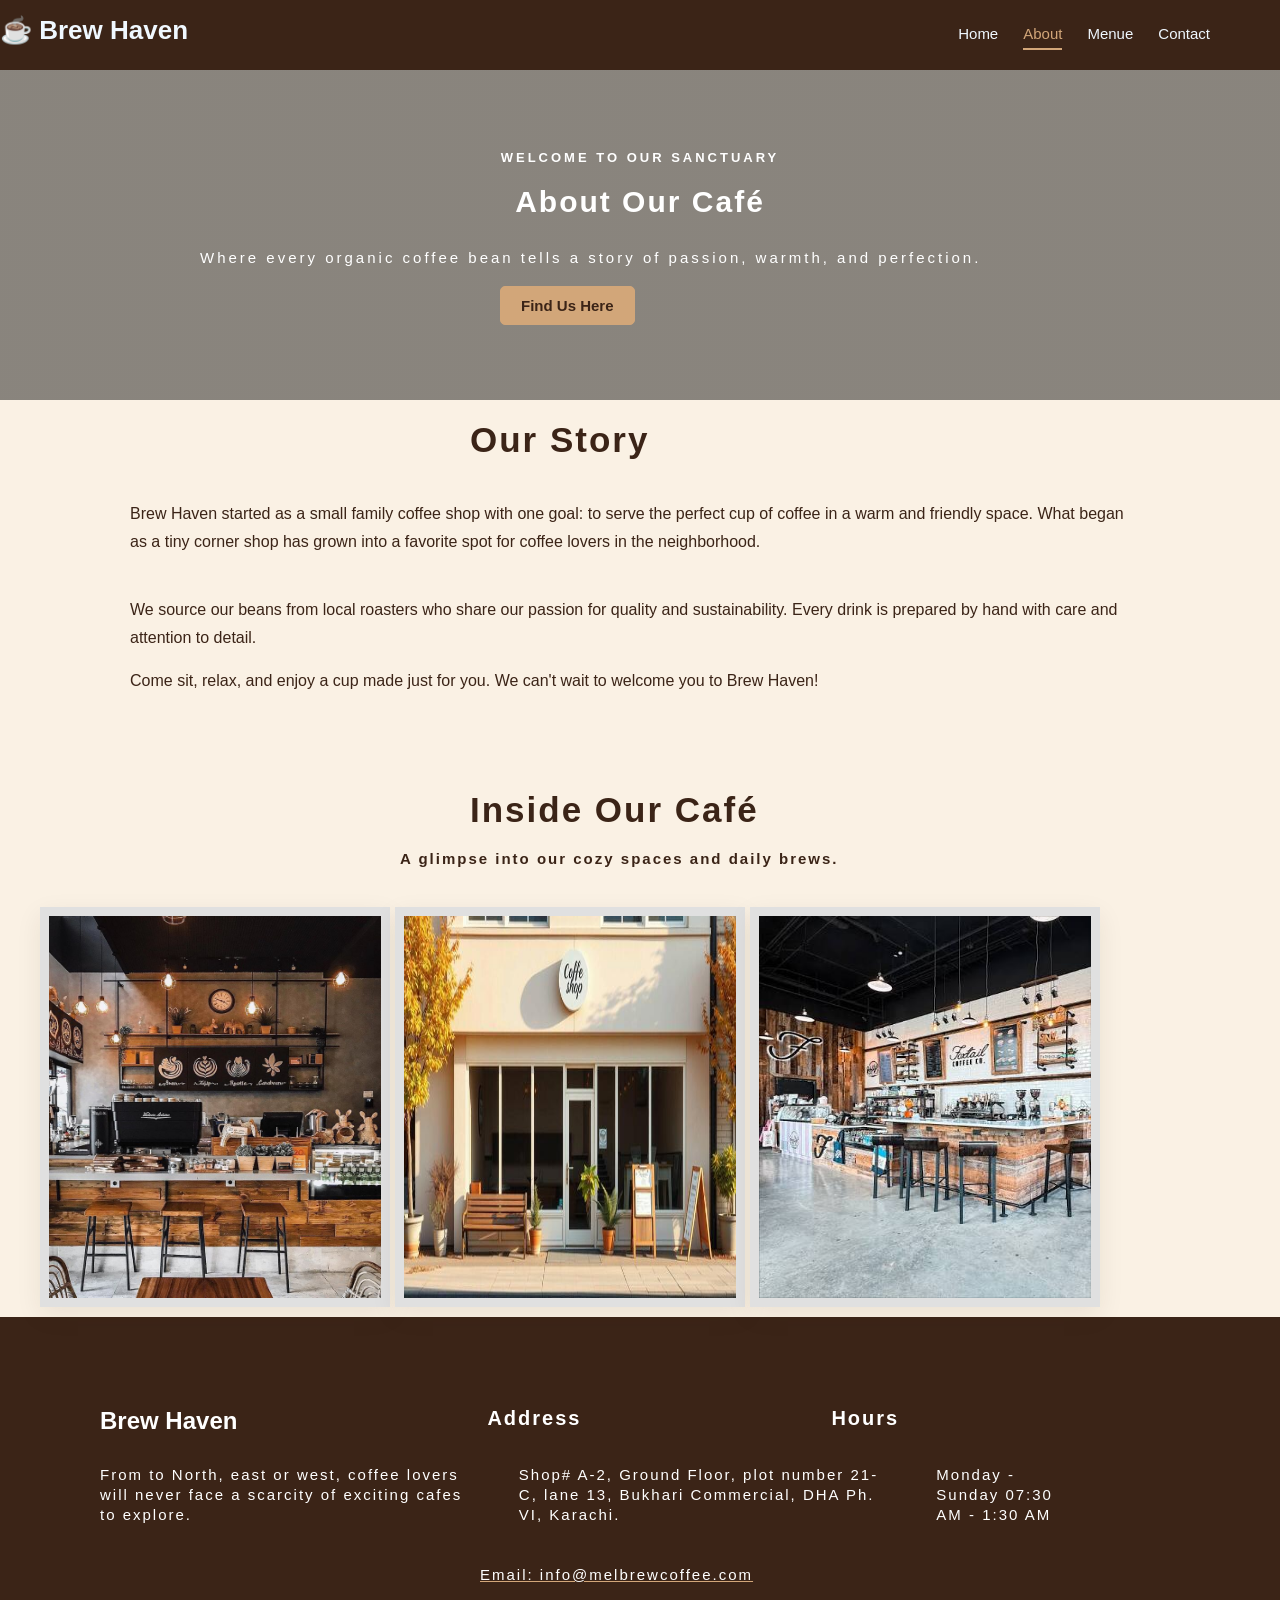
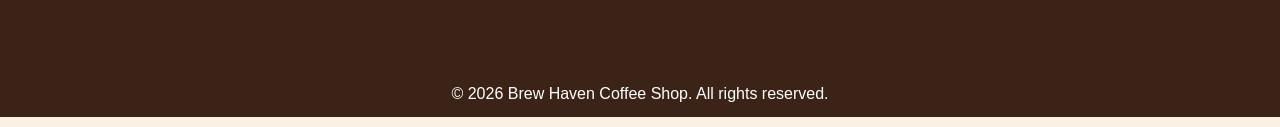
==== about.html @ bd95ed0f "upadte" ====
<!DOCTYPE html>
<html lang="en">
<head>
    <meta charset="UTF-8">
    <meta name="viewport" content="width=device-width, initial-scale=1.0">
    <title>Brew Haven - Home</title>
      <link rel="stylesheet" href="style.css">
</head>
<body>
    <div class="div1">
     <header class="header">
    <h1>☕ Brew Haven</h1>
    <nav class="navbar">
   <a href="index.html">Home</a> 
  <a href="about.html" class="active">About</a> 
  <a href="menue.html">Menue</a> 
  <a href="contact.html">Contact</a>
    </nav>
    </header>
    </div>
         <!-- section 8 start  -->

     <div class="div8">
        <h3 id="h2">WELCOME TO OUR SANCTUARY</h3>
      <h2 id="h13">About Our Café</h2>
    <p id="p14">Where every organic coffee bean tells a story of 
      passion, warmth, and perfection.</p>
        <button type="button" id="button">Find Us Here</button>
     </div>
      
          <!-- section 8 end  -->
           <!-- section 9 start  -->
      <section class="section">
       <h1 id="h14"> Our Story</h1>

       <p id="p15">Brew Haven started as a small family coffee shop with one goal:
        to serve the perfect cup of coffee in a warm and friendly space.
         What began as a tiny corner shop has grown into a favorite spot
          for coffee lovers in the neighborhood.</p>

         <p id="p16">We source our beans from local roasters who share our passion
            for quality and sustainability. Every drink is prepared by 
            hand with care and attention to detail.</p>

        <p id="p17">Come sit, relax, and enjoy a cup made just for you. We can't
               wait to welcome you to Brew Haven!</p>

            <h1 class="h15">Inside Our Café</h1>
            <h3 class="h16">A glimpse into our cozy spaces and daily brews.</h3>
           <div class="child8">
               <img src="images/shop img1.jpg" alt="" class="shop1">
               <img src="images/shop img 7.jpg" alt="" class="shop2">
               <img src="images/shop img3.jpg" alt="" class="shop3">
           </div>
      </section>

     <div class="div7">
                <footer class="footer">
                    <div class="child5">
              <h1 class="h10">Brew Haven</h1>
                <h1 class="h11">Address</h1>
                <h1 class="h12">Hours</h1>
                </div>
                <div class="child6">
              <p class="p9">From to North, east or west, coffee lovers 
                will never face a scarcity of exciting 
                cafes to explore.</p>
                   <p class="p10"> Shop# A-2, Ground Floor, plot number 21-C, lane 13, 
                 Bukhari Commercial, DHA Ph. VI, Karachi. </p>
              <p class="p12">Monday - Sunday
                    07:30 AM - 1:30 AM</p>
                    </div>
                      <p class="p11"> Email: info@melbrewcoffee.com </p>
                      <p class="p13">© 2026 Brew Haven Coffee Shop. All rights reserved.</p>
                </footer>
                </div>
</body>
</html>
---- style.css ----
*{
    box-sizing: border-box;
    margin: 0;
    padding: 0;
    font-family: Arial, Helvetica, sans-serif;
 }
 body {
  background-color: #faf1e4;
  color: #3b2417;
}
  /* index page start  */


 /* div 1 start */

.div1{
    background-size: cover;
   display: flex;
   position: fixed;
    height: 70px;
    width: 100%;
    background-color: #3b2417;  
    color: aliceblue;
    font-family: Verdana, Geneva, Tahoma, sans-serif;
    font-weight: lighter;
    font-size: 13px;
    padding-top: 10px;
    z-index: 999;
}
 .h1 {
    margin-left: 20px;
 }
.header{
    display: flex;
    position: fixed;
     top: 15px;
      z-index: 9999;
}
.navbar{
    display: flex;
    position: fixed;
    right: 70px;
    top: 25px;
   gap: 25px;
    z-index: 9999;

   
}
  a{
  color: aliceblue;
 text-decoration: none;
 font-size: 15px;
}
 
  .header .navbar a:hover,
  .header .navbar a.active {
    color: #d2a679;
  }
   header nav a{
  position: relative;
  text-decoration: none;
  }

  header nav a::after{
  content: "";
  position: absolute;
  left: 0;
  bottom: -8px; 
  width: 0;
  height: 2px;
  background-color: #d2a679;
  transition: 0.3s;
}

  header nav a:hover::after,
header nav a.active::after{
  width: 100%;
  }


 /* div 1 end  */
 /* div 2 Start  */
 .div2{
     background-image: linear-gradient(rgba(0,0,0,0.45), rgba(0,0,0,0.45)),
  url('https://images.unsplash.com/photo-1495474472287-4d71bcdd2085?w=1200');
  height: 500px;
  width: 100%;
   background-size: cover;
   padding-top: 250px;
    margin-bottom: 100px;
 }
 .p1{
    text-align: center;
    color: aliceblue;
     font-size: 18px;
    max-width: 500px;
     margin: 0 auto 25px;
    margin-top: 15px;
 }
 .h2{
   font-size: 40px;
   color: aliceblue;
   text-align: center;
  
 }
 .btn{
    margin-left: 500px;
    margin-top: 10px;
    padding-left: 20px;
    padding-right: 20px;
    padding-top: 10px;
    padding-bottom: 10px;
    font-size: 15px;
    border-radius: 5px;
    background-color: #d2a679;
    color: #3b2417;
    font-weight: bold;
    border: 1px solid #d2a679;
 }
 .btn:hover{
    background-color: aliceblue;
    cursor: pointer;
 }
  /* div 2 End  */
  .h3{
    color: #3b2417;
    font-size: 40px;
    margin-bottom: 30px;
    text-align: center;
  }
 .p2{
margin-left: 170px;
 margin-right: 170px;
 margin-bottom: 30px;
 font-size: 15px;
 line-height: 25px;
  }
  .p3{
    margin-left: 170px;
    margin-bottom: 50px;
  }
   /* div 3 start  */
   .div3{
      display: flex;
      height: 300px;
      width: 100%;
      background-size: cover;
      margin-bottom: 50px;
       background-size: cover;
   }
   .h4{
      margin-top: 120px;
      font-size: 35px;
      padding-left: 70px;
      margin-bottom: 13px;
      font-family: system-ui, -apple-system, BlinkMacSystemFont, 'Segoe UI', 
   Roboto, Oxygen, Ubuntu, Cantarell, 'Open Sans', 'Helvetica Neue', 
   sans-serif;
}
   
   .p4{
      padding-right: 100px;
      padding-left: 70px;
      word-spacing: 2px;
      line-height: 1.6;
    }

   #cup{
      height: 500px;
      width:  400px;
      margin-right: 100px;
      margin-bottom: 100px;
       position: relative;
    z-index: 1;
   }
   #cup {
    animation: float 3s ease-in-out infinite;

 }

@keyframes float {
  0% {
        transform: translateY(3px);
  }

  50% {
        transform: translateY(-10px);
  }
  100% {
       transform: translateY(3px);
  }
}
   #cup:hover{
      transform: translateY(10px);
      transition: all 0.4s ease-in-out;
   }
   
    /* div 3 end  */
    /* div 4 start  */
  .div4{
   height: 500px;
   width: 100%;
   margin-top: 100px;
   margin-top: 200px;
   background-color:  #3b2417;
   border-radius: 5px;
   padding-top: 30px;
    background-size: cover;
  }
  #h5{
   margin-left: 400px;
   margin-bottom: 50px;
   font-size: 30px;
   color: #f5d4a6;
   letter-spacing: 3px;
  }
  .h5{
   text-align: center;
   margin-top: 20px;
   margin-bottom: 30px;
   margin-right: 30px;
   font-size: 20px;
  }
  #childidiv {
   display: flex;
  }
  .childidv2{
   height: 350px;
   width: 600px;
   background-color: #edd6b5;
   margin-bottom: 50px;
   border: 10px solid #f6ce93;
   margin-left: 50px;
   box-shadow: 2px 2px 20px #f5d4a6;
  }
  .childidv2:hover{
   transform: scale(1.1);
   transition: 0.3s ease-in-out;
  }
  #sarah{
   height: 70px;
   border-radius: 50%;
   width: 70px;
  margin-left: 100px;
  margin-top: 30px;
  }
  .p5{
   padding-left: 50px;
   padding-right: 40px;
  }
  .childidv3{
     height: 350px;
   width: 600px;
   background-color: #edd6b5;
   margin-bottom: 50px;
   border: 10px solid #f6ce93;
   margin-left: 50px;
   box-shadow: 2px 2px 20px #f5d4a6;
  }
  .childidv3:hover{
    transform: scale(1.1);
   transition: 0.3s ease-in-out;
  }
  .h6{
     text-align: center;
   margin-top: 20px;
   margin-bottom: 30px;
   margin-right: 30px;
   font-size: 20px;
  }
  .p6{
   padding-left: 50px;
   padding-right: 40px;
  }
  #james{
   height: 70px;
   border-radius: 50%;
   width: 70px;
  margin-left: 100px;
  margin-top: 30px;
  }
  .childidv4{
     height: 350px;
   width: 600px;
   background-color: #edd6b5;
   margin-bottom: 50px;
   border: 10px solid #f6ce93;
   margin-left: 50px;
   box-shadow: 2px 2px 20px #f5d4a6;
   margin-right: 30px;
  }
  .childidv4:hover{
   transform: scale(1.1);
   transition: 0.3s ease-in-out;
  }
  .h7{
    text-align: center;
   margin-top: 20px;
   margin-bottom: 30px;
   margin-right: 30px;
   font-size: 20px;
  }
  .p7{
     padding-left: 50px;
   padding-right: 40px;
  }
  #sophia{
    height: 70px;
   border-radius: 50%;
   width: 70px;
  margin-left: 100px;
  margin-top: 30px;
  }
    /* div 4 end  */
   /* div 5 start  */
   .div5{
  background-image: linear-gradient(rgba(0,0,0,0.45), rgba(0,0,0,0.45)),
    url(images/cofeee.webp);
     height: 350px;
  width: 100%;
   background-size: cover;
   margin-top: 20px;
    margin-bottom: 15px;
 }

 .h8{
   padding-top: 140px;
   color: white;
   margin-left: 350px;
   margin-right: 130px;
   font-size: 40px;
 }
  .p8{
   color: aliceblue;
    margin-left: 400px;
    margin-top: 20px;
    margin-bottom: 40px;
    font-size: 18px;
  }
  /* div 5 end  */
  /* div 6 start  */
  .h9{
   text-align: center;
   margin-bottom: 30px;
   padding-top: 20px;
   font-size: 40px;
   letter-spacing: 2px;
  }
  .div6{
   height: 550px;
   margin-bottom: 10px;
   width: 100%;
   background-color: #fad9aa;
   border-radius: 5px;
    background-size: cover;
  }
  #child3{
   display: flex;
   margin-bottom: 15px;
   margin-left: 150px;
   margin-right: 50px;
    gap: 20px;
  }
  .child4{
   display: flex;
   margin-left: 150px;
    margin-right: 50px;
    gap: 20px;
  }
  #img1{
  height: 200px;
  width: 200px;
  border: 9px solid #eec498;
  box-shadow: 0px 0px 20px #ea9035;
  
  }
  #img1:hover{
   transform: scale(1.1);
   transition:  all 0.4s ease-in;
    box-shadow: 2px 2px 20px #ea9035;
   
  }
   #img2{
   height: 200px;
  width: 200px;
   border: 9px solid #eec498;
   box-shadow: 0px 0px 10px #ea9035;
  }
   #img2:hover{
   transform: scale(1.1);
   transition:  all 0.4s ease-in;
    box-shadow: 2px 2px 15px #ea9035;
   }
  #img7{
   height: 200px;
  width: 200px;
   border: 9px solid #eec498;
   box-shadow: 0px 0px 10px #ea9035;
  }
   #img7:hover{
   transform: scale(1.1);
   transition:  all 0.4s ease-in;
    box-shadow: 2px 2px 15px #ea9035;
   }
  #img8{
 height: 200px;
  width: 200px;
   border: 9px solid #eec498;
    box-shadow: 0px 0px 10px #ea9035;
  }
   #img8:hover{
   transform: scale(1.1);
   transition:  all 0.4s ease-in;
    box-shadow: 2px 2px 15px #ea9035;
   }
 #img3{
  height: 200px;
  width: 200px;
   border: 9px solid #eec498;
   box-shadow: 0px 0px 10px #ea9035;
  }
   #img3:hover{
   transform: scale(1.1);
   transition:  all 0.4s ease-in;
    box-shadow: 2px 2px 15px #ea9035;
   }
  
 #img4{
  height: 200px;
  width: 200px;
   border: 9px solid #eec498;
   box-shadow: 0px 0px 10px #ea9035;
  }
 #img4:hover{
   transform: scale(1.1);
   transition:  all 0.4s ease-in;
    box-shadow: 2px 2px 15px #ea9035;
 }
  
 #img5{
  height: 200px;
  width: 200px;
   border: 9px solid #eec498;
  box-shadow: 0px 0px 10px #ea9035;
  }
   #img5:hover{
   transform: scale(1.1);
   transition:  all 0.4s ease-in;
    box-shadow: 2px 2px 15px #ea9035;
   }
 #img6{
 height: 200px;
  width: 200px;
   border: 9px solid #eec498;
  box-shadow: 0px 0px 10px #ea9035;
  }
   #img6:hover{
   transform: scale(1.1);
   transition:  all 0.4s ease-in;
    box-shadow: 2px 2px 15px #ea9035;
   }
  
  /* div 6 end  */
   /* div 7 start  */
   .div7{
      height: 400px;
      width: 100%;
      background-color: #3b2417;
      color: white;
      padding-top: 40px;
      margin-bottom: 10px;
      background-size: cover;
   }
   .child5{
      display: flex;
      margin-bottom: 30px;
   }
   .child6{
      display: flex;
   }
 .h10{
   text-align: left;
   margin-left: 100px;
   font-size: 24px;
   margin-top: 50px;
 }
 
 .h11{
     text-align: left;
   margin-left: 250px;
   font-size: 20px;
   margin-top: 50px;
   letter-spacing: 2px;
 }
 .h12{
     text-align: left;
   margin-left: 250px;
   font-size: 20px;
   margin-top: 50px;
   letter-spacing: 2px;
 }
 .p12{
   margin-right: 200px;
    font-size: 15px;
    line-height: 20px;
    letter-spacing: 2px;
 }
 .p9{
   margin-right: 50px;
    margin-left: 100px;
    font-size: 15px;
    line-height: 20px;
    letter-spacing: 2px;
 }
 .p10{
    margin-right: 50px;
    font-size: 15px;
    line-height: 20px;
    letter-spacing: 2px;
 }
 .p11{
    font-size: 15px;
    line-height: 20px;
    letter-spacing: 2px;
    margin-left: 480px;
    margin-top: 40px;
    text-decoration: underline #d2a679;
 }
 .p13{
   text-align: center;
   margin-top: 100px;
 }

  /* index page end  */
  /* About page start  */

  /* div 8 start  */
  .div8{
     background-image: linear-gradient(rgba(0,0,0,0.45), rgba(0,0,0,0.45)),
    url('https://images.unsplash.com/photo-1442512595331-e89e73853f31?w=1200');
    height: 400px;
    width: 100%;
    background-size: cover;
  }
 #h13{
  color:white;
   padding-top: 20px;
   text-align: center;
   letter-spacing: 2px;
   font-size: 30px;
 }
 #p14{
  color:white;
    margin-left: 200px;
   padding-top: 30px;
   font-size: 15px;
   letter-spacing: 3px;
   padding-right: 100px;
 }
 #h2{
    color:white;
   padding-top: 150px;
   text-align: center;
   font-size: 13px;
   letter-spacing: 3px;
 }

 /* div 8 end  */
    /* setion 9 start  */
  #h14{
  padding-left: 470px;
   margin-top: 20px;
   font-size: 35px;
   letter-spacing: 2px;
  }
  #p15{
   margin-top: 40px;
   margin-left: 130px;
   line-height: 28px;
   margin-right: 150px;
   margin-bottom: 20px;
  }
  #p16{
    margin-top: 40px;
   margin-left: 130px;
   line-height: 28px;
   margin-right: 150px;
   margin-bottom: 20px;
  }
  #p17{
   margin-left: 130px;
   margin-bottom: 100px;
  }
   #button{
    margin-left: 500px;
    margin-top: 20px;
    padding-left: 20px;
    padding-right: 20px;
    padding-top: 10px;
    padding-bottom: 10px;
    font-size: 15px;
    border-radius: 5px;
    background-color: #d2a679;
    color: #3b2417;
    font-weight: bold;
    border: 1px solid #d2a679;
 }
 #button:hover{
    background-color: aliceblue;
    cursor: pointer;
    box-shadow: 0px 0px 9px white;
 }
 .shop1{
  height: 400px;
  width:  350px;
   border: 9px solid #E0E0E0;
  box-shadow: 0 8px 24px rgba(51, 34, 17, 0.08);
 }
 .shop2{
   height: 400px;
  width:  350px;
   border: 9px solid #E0E0E0;
 box-shadow: 0 8px 24px rgba(51, 34, 17, 0.08);
 }
 .shop3{
   height: 400px;
  width:  350px;
   border: 9px solid #E0E0E0;
  box-shadow: 0 8px 24px rgba(51, 34, 17, 0.08);
 }
   
 .child8{
  display: flex;
  margin-bottom: 20px;
  padding-top: 40px;
  padding-left: 40px;
   gap: 5px;
   height: 430px;
   width: 100%;
 }
 .h15{
  padding-left: 470px;
   margin-top: 20px;
   font-size: 35px;
   letter-spacing: 2px;
 }
 .h16{
  padding-left: 400px;
   margin-top: 20px;
   font-size: 15px;
   letter-spacing: 2px;
 }
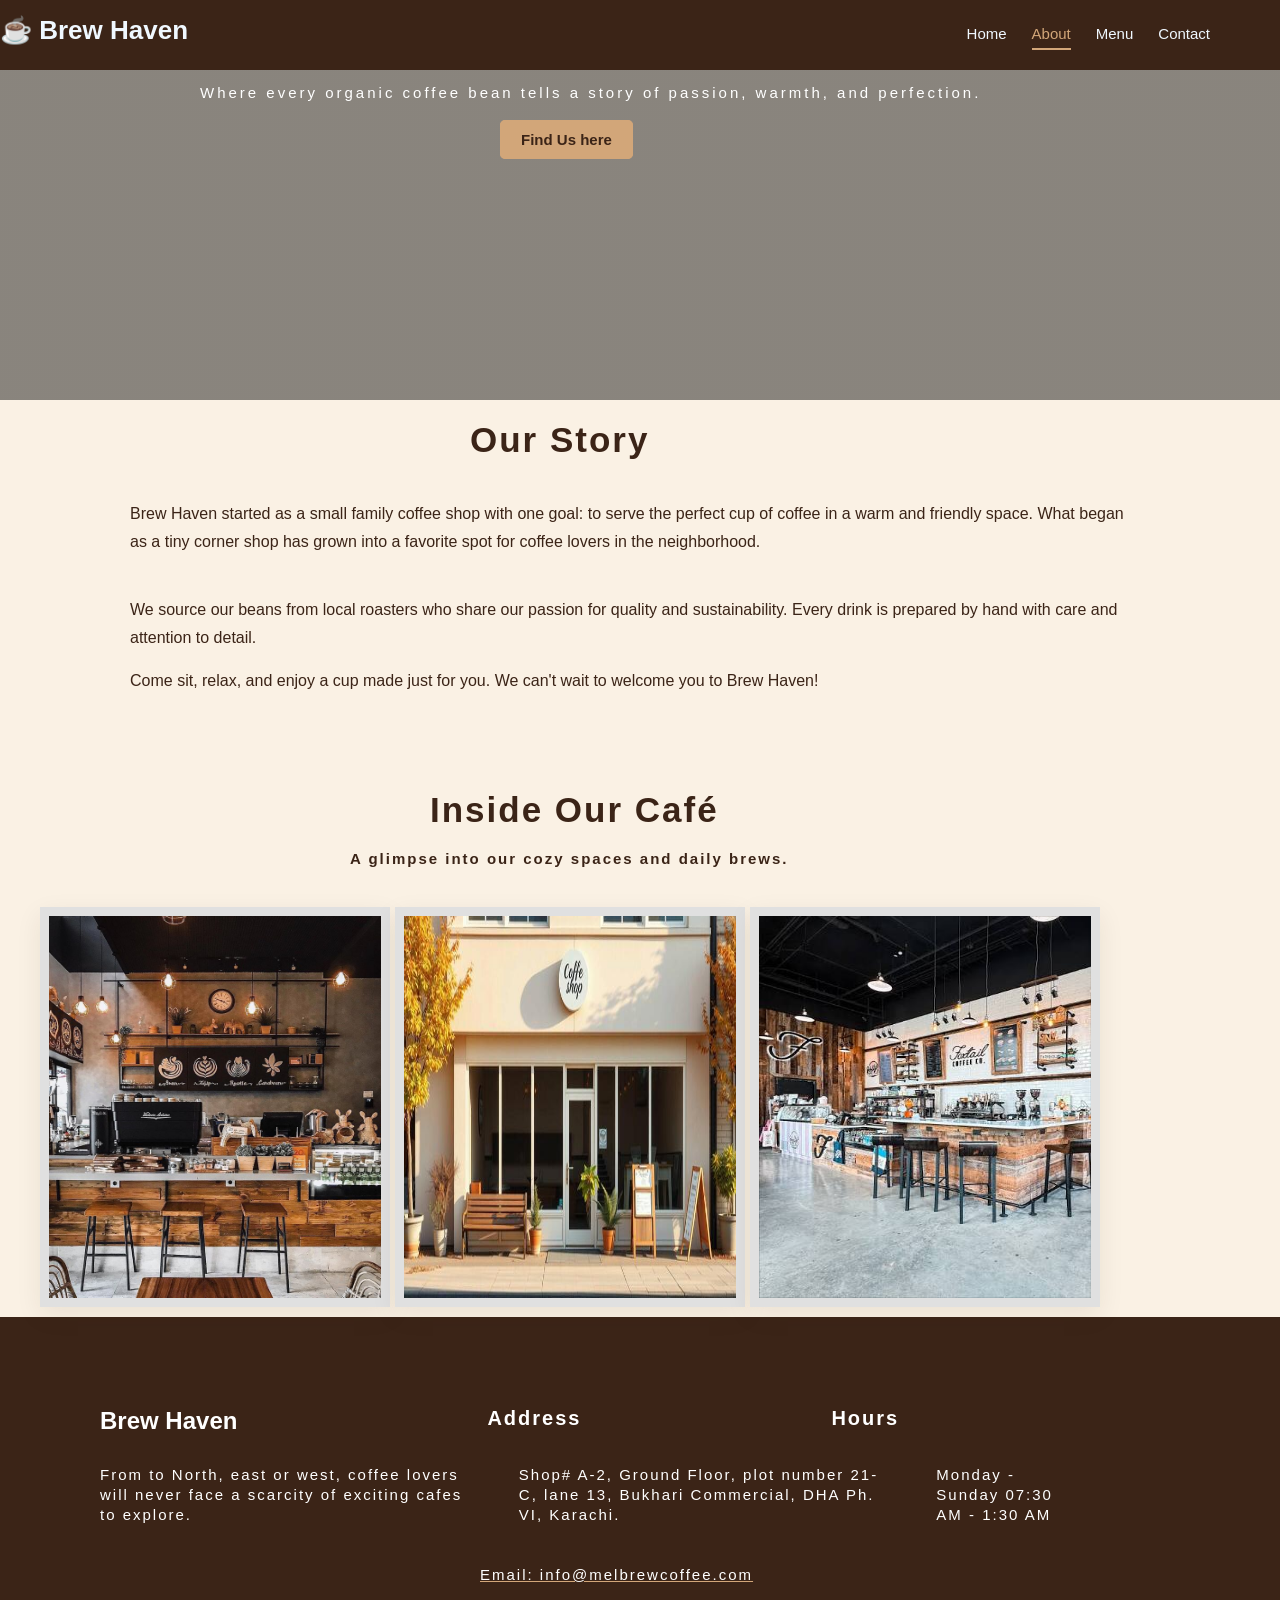
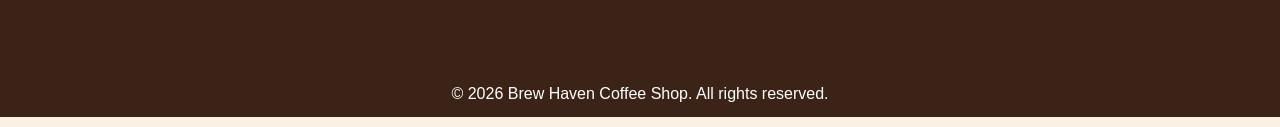
==== commit 4a226452: "update" ====
--- a/about.html
+++ b/about.html
@@ -13,7 +13,7 @@
     <nav class="navbar">
    <a href="index.html">Home</a> 
   <a href="about.html" class="active">About</a> 
-  <a href="menue.html">Menue</a> 
+  <a href="menue.html">Menu</a> 
   <a href="contact.html">Contact</a>
     </nav>
     </header>
@@ -21,11 +21,10 @@
          <!-- section 8 start  -->
 
      <div class="div8">
-        <h3 id="h2">WELCOME TO OUR SANCTUARY</h3>
       <h2 id="h13">About Our Café</h2>
     <p id="p14">Where every organic coffee bean tells a story of 
       passion, warmth, and perfection.</p>
-        <button type="button" id="button">Find Us Here</button>
+       <a href="contact.html" class="btn">Find Us here</a>
      </div>
       
           <!-- section 8 end  -->
--- a/style.css
+++ b/style.css
@@ -96,6 +96,7 @@
     max-width: 500px;
      margin: 0 auto 25px;
     margin-top: 15px;
+    margin-bottom: 40px;
  }
  .h2{
    font-size: 40px;
@@ -105,7 +106,7 @@
  }
  .btn{
     margin-left: 500px;
-    margin-top: 10px;
+    margin-top: 50px;
     padding-left: 20px;
     padding-right: 20px;
     padding-top: 10px;
@@ -556,13 +557,7 @@
    font-size: 15px;
    letter-spacing: 3px;
    padding-right: 100px;
- }
- #h2{
-    color:white;
-   padding-top: 150px;
-   text-align: center;
-   font-size: 13px;
-   letter-spacing: 3px;
+   margin-bottom: 30px;
  }
 
  /* div 8 end  */
@@ -591,9 +586,9 @@
    margin-left: 130px;
    margin-bottom: 100px;
   }
-   #button{
+   .btn{
     margin-left: 500px;
-    margin-top: 20px;
+    margin-top: 50px;
     padding-left: 20px;
     padding-right: 20px;
     padding-top: 10px;
@@ -605,7 +600,7 @@
     font-weight: bold;
     border: 1px solid #d2a679;
  }
- #button:hover{
+  .btn:hover{
     background-color: aliceblue;
     cursor: pointer;
     box-shadow: 0px 0px 9px white;
@@ -639,14 +634,24 @@
    width: 100%;
  }
  .h15{
-  padding-left: 470px;
+  padding-left: 430px;
    margin-top: 20px;
    font-size: 35px;
    letter-spacing: 2px;
  }
  .h16{
-  padding-left: 400px;
+  padding-left: 350px;
    margin-top: 20px;
    font-size: 15px;
    letter-spacing: 2px;
- }+ }
+  /* section 9 end  */
+
+  /* Contact page start  */
+  .div10{
+     background-image: linear-gradient(rgba(0,0,0,0.45), rgba(0,0,0,0.45)),
+    url('https://images.unsplash.com/photo-1453614512568-c4024d13c247?w=1200');
+     height: 400px;
+      width: 100%;
+    background-size: cover;
+  }
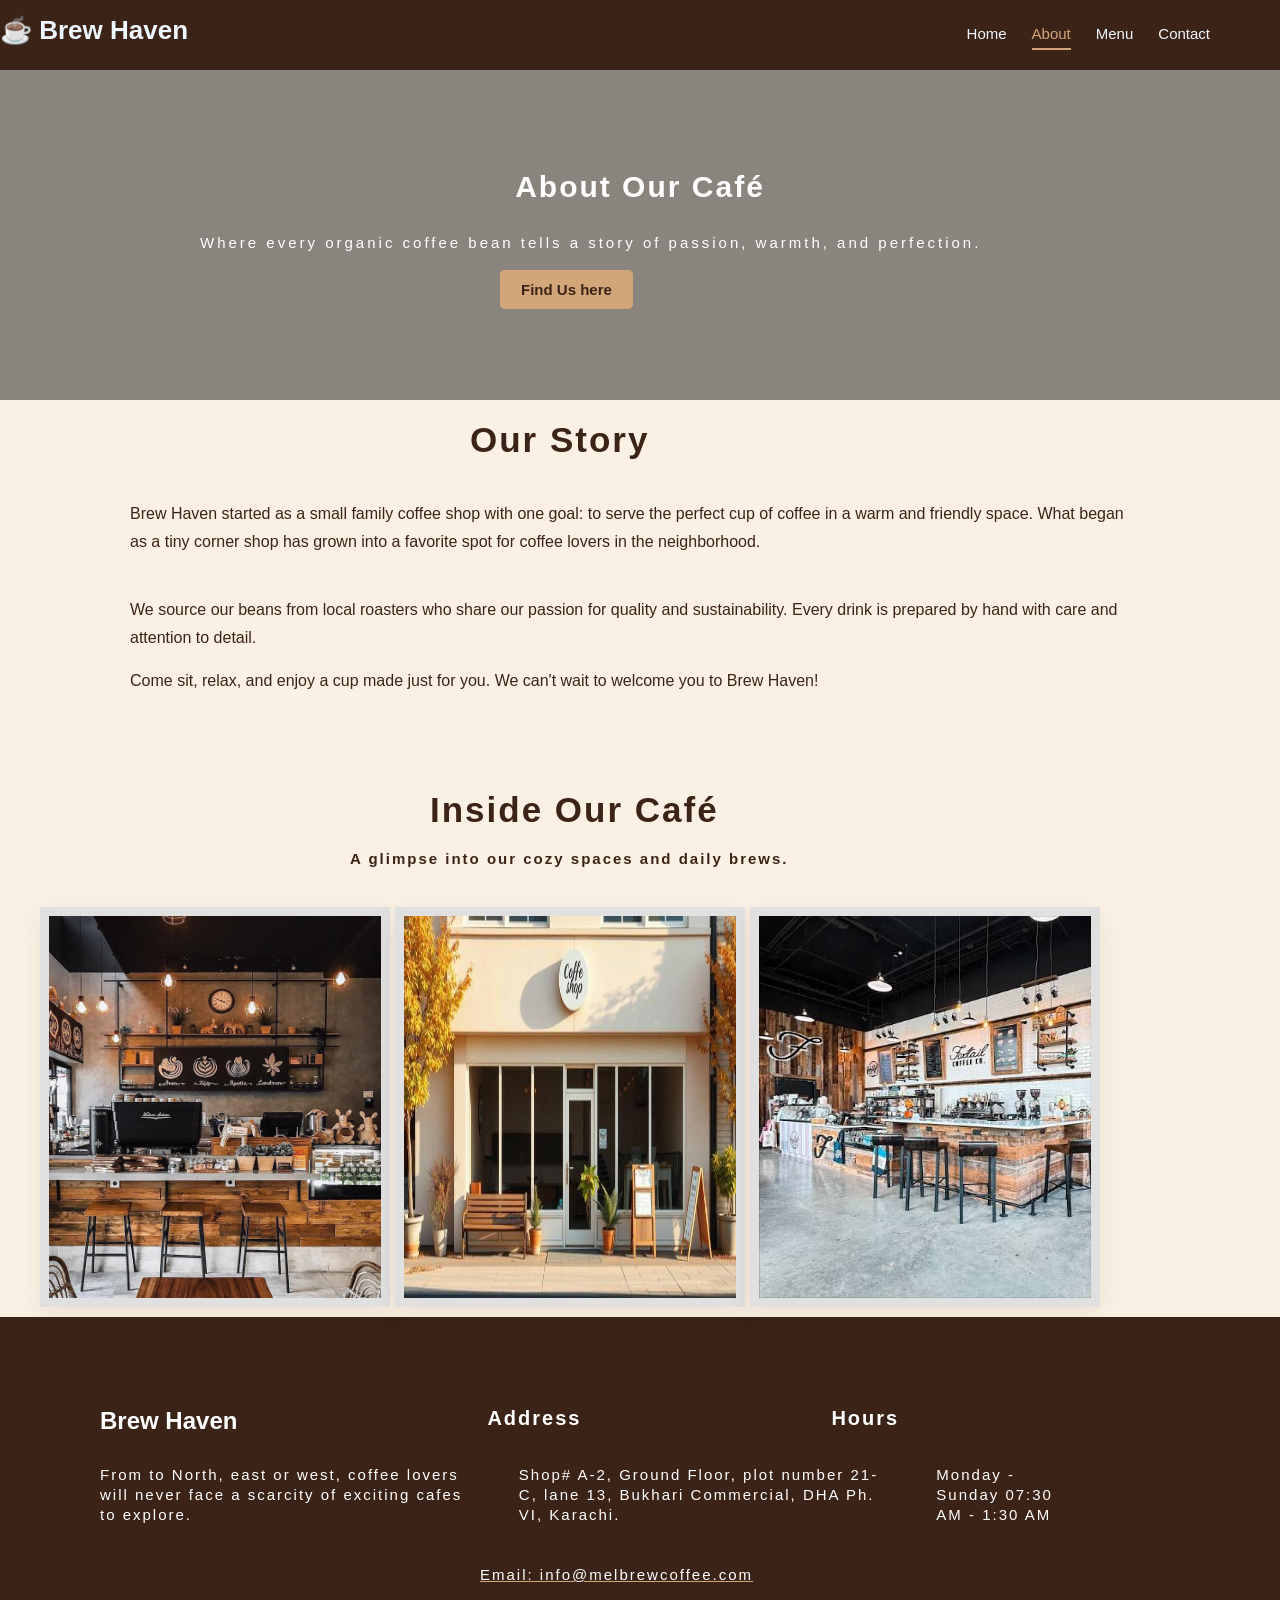
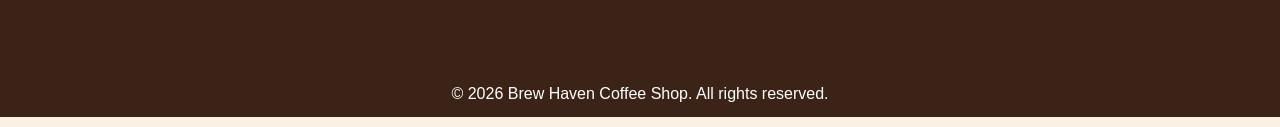
==== commit e8afdd1b: "update" ====
--- a/about.html
+++ b/about.html
@@ -29,6 +29,7 @@
       
           <!-- section 8 end  -->
            <!-- section 9 start  -->
+            
       <section class="section">
        <h1 id="h14"> Our Story</h1>
 
--- a/style.css
+++ b/style.css
@@ -542,8 +542,10 @@
     height: 400px;
     width: 100%;
     background-size: cover;
+    padding-top: 150px;
   }
  #h13{
+  padding-top: 100px;
   color:white;
    padding-top: 20px;
    text-align: center;
@@ -648,10 +650,153 @@
   /* section 9 end  */
 
   /* Contact page start  */
+    /* div 10 start  */
   .div10{
      background-image: linear-gradient(rgba(0,0,0,0.45), rgba(0,0,0,0.45)),
     url('https://images.unsplash.com/photo-1453614512568-c4024d13c247?w=1200');
      height: 400px;
       width: 100%;
     background-size: cover;
-  }+    padding-top: 170px;
+  }
+  .h17{
+    color: white;
+     padding-left: 450px;
+   margin-top: 15px;
+   font-size: 28px;
+   letter-spacing: 2px;
+  
+  }
+  .h18{
+       color: #EAEAEA;
+     padding-left: 300px;
+     padding-right: 300px;
+   margin-top: 20px;
+   font-size: 15px;
+   text-align: center;
+   line-height: 23px;
+  }
+   /* div 10 end  */
+   /* section 11 start  */
+     #div11{
+   background-color: #d2a679;
+     height: 400px;
+     padding-top: 50px;
+     padding-bottom: 300px;
+     margin-left: 200px;
+     margin-right: 200px;
+     align-items: center;
+     margin-bottom: 10px;
+    
+   }
+   .h19{
+     padding-left: 450px;
+   margin-top: 20px;
+   font-size: 40px;
+    margin-bottom: 30px;
+    font-style: italic;
+   
+   }
+   #p18{
+     padding-left: 250px;
+     font-style: italic;
+    font-size: 15px;
+    line-height: 20px;
+    letter-spacing: 2px;
+    margin-bottom: 100px;
+     }
+     .form{
+      display: block;
+     }
+     label{
+    margin-left: 200px;
+    font-size: 13px;
+    padding-bottom: 20px;
+     padding-top: 20px;
+     }
+     #name{
+      margin-left: 170px;
+      padding-right: 250px;
+      padding-top: 10px;
+      padding-bottom: 10px;
+      padding-left: 10px;
+      margin-top: 10px;
+      margin-bottom: 10px;
+     }
+     #email{
+       margin-left:170px;
+      padding-right: 250px;
+      padding-top: 10px;
+      padding-bottom: 10px;
+      padding-left: 10px;
+      margin-top: 10px;
+      margin-bottom: 10px;
+     }
+     #message{
+       margin-left: 170px;
+      padding-right: 250px;
+      padding-top: 10px;
+      padding-bottom: 70px;
+      padding-left: 10px;
+      margin-bottom: 10px;
+      margin-top: 10px;
+     }
+     #btn{
+      margin-top: 5px;
+      margin-bottom: 50px;
+      margin-left: 330px;
+      background-color: #f4efef;
+     }
+     #btn:hover{
+      background-color: #d2a679;
+     }
+  /* section 11 end  */
+
+   /* contact page end  */
+   /* Menu page start  */
+
+   /* div 12 start  */
+   .div12{
+      background-image: linear-gradient(rgba(0,0,0,0.45), rgba(0,0,0,0.45)),
+    url(images/bg\ img.jpg);
+    height: 400px;
+      width: 100%;
+    background-size: cover;
+    padding-top: 170px;
+      position: relative;
+    text-align: center;
+   }
+   .div12::before {
+    content: "";
+    position: absolute;
+    top: 0;
+    left: 0;
+    width: 100%;
+    height: 100%;
+    background: rgba(0,0,0,0.4);
+ }
+   .h20{
+     position: absolute;
+    top: 50%;
+    left: 50%;
+    transform: translate(-50%, -50%);
+    color: white;
+    font-size: 3rem;
+    font-weight: bold;
+    padding-left: 100px;
+    padding-right: 100px;
+   }
+   .p19{
+      color: #f1f1f1;
+       font-style: oblique;
+     padding-left: 300px;
+     padding-right: 300px;
+     padding-top: 100px;
+   margin-top: 20px;
+   font-size: 15px;
+   letter-spacing: 2px;
+   text-align: center;
+   }
+   span{
+    color: #eec498;
+   }
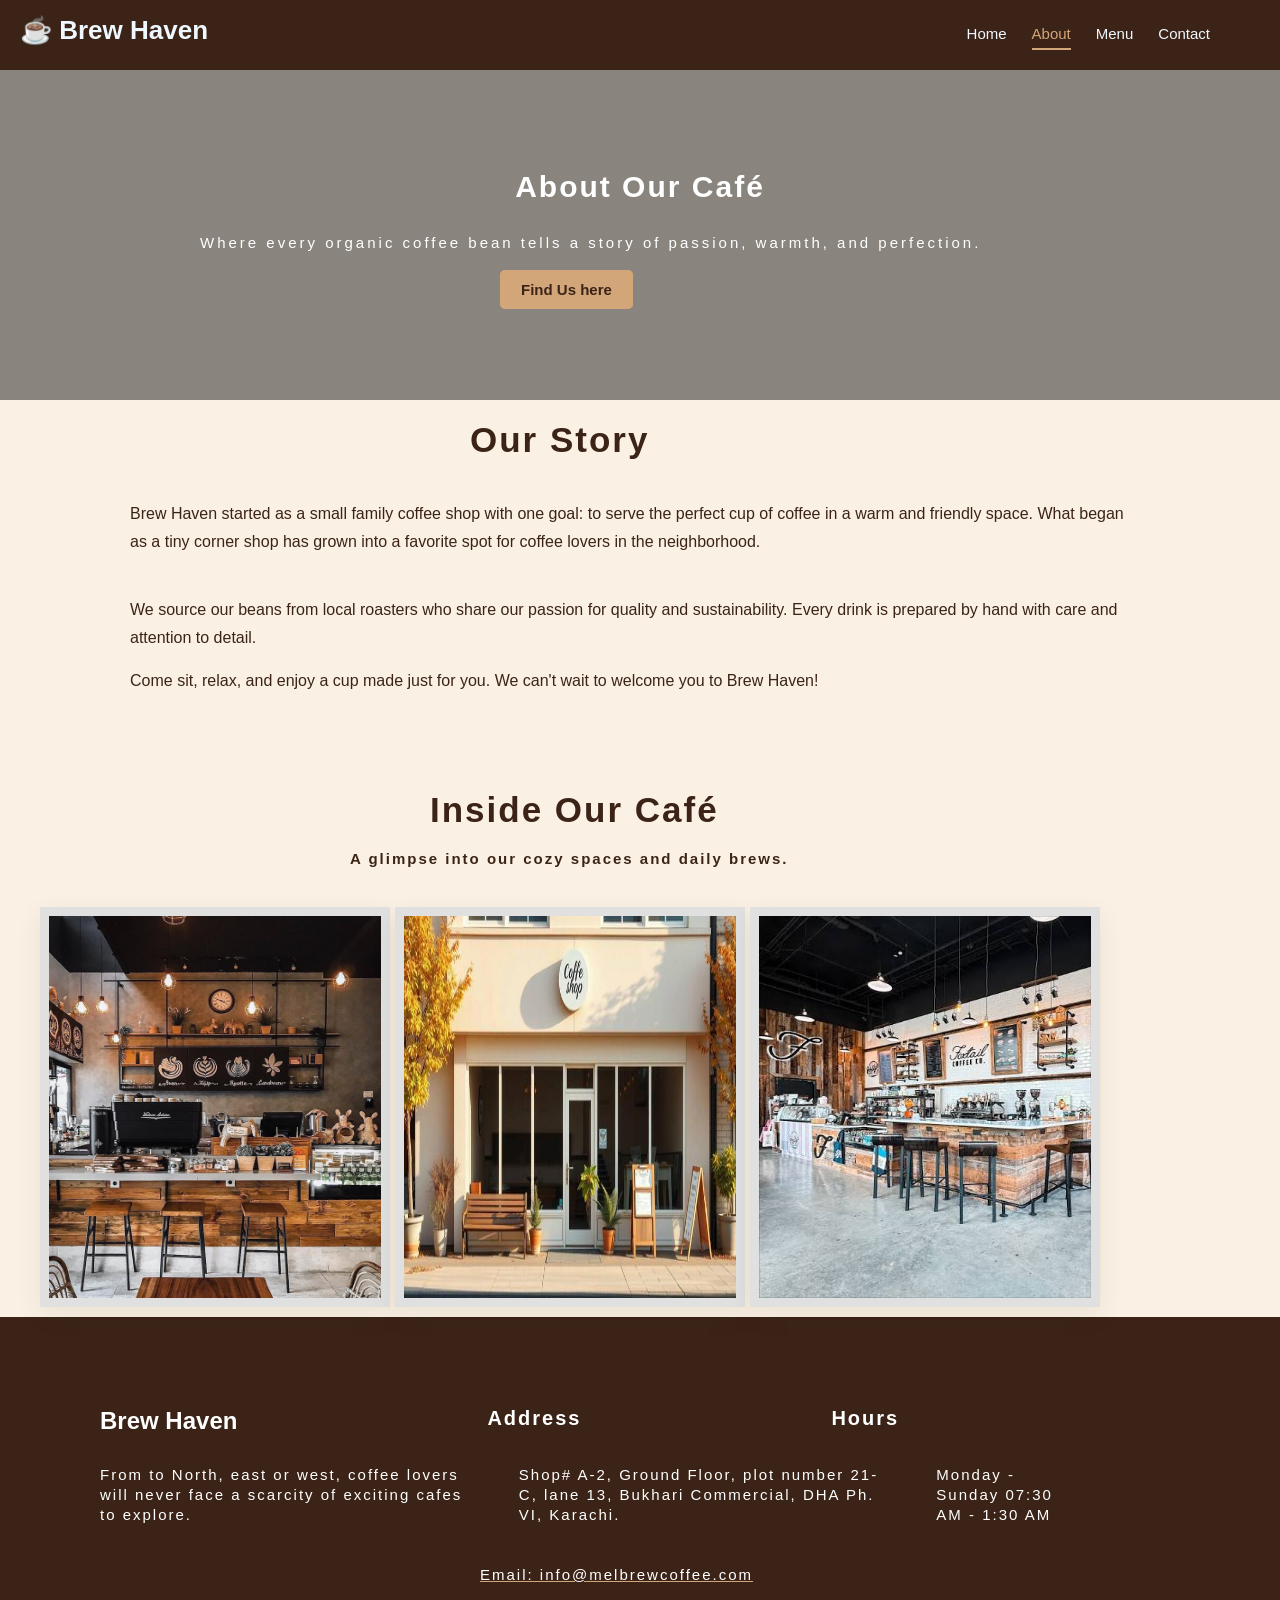
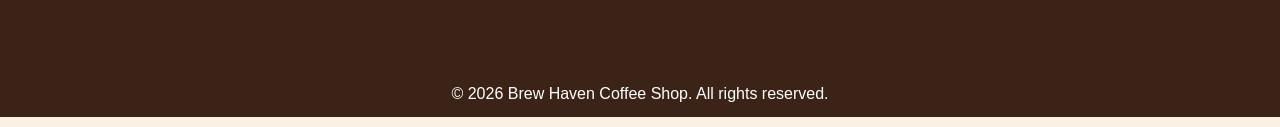
==== commit 0e31fde4: "update" ====
--- a/about.html
+++ b/about.html
@@ -9,8 +9,8 @@
 <body>
     <div class="div1">
      <header class="header">
-    <h1>☕ Brew Haven</h1>
-    <nav class="navbar">
+    <h1 class="h1">☕ Brew Haven</h1>
+    <nav class="navbar" id="about">
    <a href="index.html">Home</a> 
   <a href="about.html" class="active">About</a> 
   <a href="menue.html">Menu</a> 
--- a/style.css
+++ b/style.css
@@ -27,9 +27,21 @@
     padding-top: 10px;
     z-index: 999;
 }
+ @media only screen and (max-width:468px){
+  #divv1{
+    height: 100px;
+    position: fixed;
+     z-index: 999;
+  }
+ }
  .h1 {
     margin-left: 20px;
  }
+  @media  only screen and (max-width: 468px) {
+    .h1{
+   margin-left: 130px;
+    }
+  }
 .header{
     display: flex;
     position: fixed;
@@ -43,14 +55,31 @@
     top: 25px;
    gap: 25px;
     z-index: 9999;
-
-   
 }
+ @media only screen and (max-width:468px){
+  .navbar{
+   position: fixed;
+   right: 510px;
+   top: 70px;
+  }
+  #menu{
+    position: fixed;
+    left: 100px;
+  }
+  #about{
+    position: fixed;
+    right: 670px;
+  }
+   #contact{
+  position: fixed;
+  right: 480px;
+ }
+ }
   a{
   color: aliceblue;
  text-decoration: none;
  font-size: 15px;
-}
+} 
  
   .header .navbar a:hover,
   .header .navbar a.active {
@@ -89,6 +118,22 @@
    padding-top: 250px;
     margin-bottom: 100px;
  }
+ @media only screen and (max-width:468px){
+   #h2{
+    font-size: 30px;
+   }
+   #p1{
+    font-size: 18px;
+    padding-left: 20px;
+    padding-right: 20px;
+   }
+  #btnn{
+    font-size: 13px;
+    padding-left: 12px;
+    padding-right: 12px;
+    margin-left: 180px;
+  }
+   }
  .p1{
     text-align: center;
     color: aliceblue;
@@ -123,6 +168,25 @@
     cursor: pointer;
  }
   /* div 2 End  */
+  @media only screen and (max-width:468px){
+    #h3{
+      font-size: 30px;
+      margin-right: 50px;
+      margin-left: 50px;
+    }
+    #pp2{
+      font-size: 15px;
+     text-align: left;
+     margin-bottom: 0px;
+     margin-left: 50px;
+     margin-right: 20px;
+    }
+    #pp3{
+      margin-left: 50px;
+      margin-right: 20px;
+     line-height: 25px;
+    }
+  }
   .h3{
     color: #3b2417;
     font-size: 40px;
@@ -148,6 +212,27 @@
       background-size: cover;
       margin-bottom: 50px;
        background-size: cover;
+   }
+   @media only screen and (max-width:468px){
+    #divv3{
+      display: flex;
+      flex-direction: column;
+    }
+    #hh4{
+   font-size: 25px;
+   padding-left: 40px;
+   margin-top: 10;
+    }
+    #pp4{
+      font-size: 15px;
+      padding-left: 30px;
+      padding-right: 0;
+      padding-bottom: 25px;
+    }
+   .cupp{
+  padding-left: 50px;
+    width: 300px;
+   }
    }
    .h4{
       margin-top: 120px;
@@ -172,7 +257,7 @@
       margin-right: 100px;
       margin-bottom: 100px;
        position: relative;
-    z-index: 1;
+       z-index: 1;
    }
    #cup {
     animation: float 3s ease-in-out infinite;
@@ -208,6 +293,19 @@
    padding-top: 30px;
     background-size: cover;
   }
+  @media only screen and (max-width:468px){
+    #divv4{
+      margin-top: 600px;
+    }
+    #responsibe2{
+   position: fixed;
+   left: 0;
+    }
+    .heading5{
+      margin-left: 0;
+    font-size: 20px;
+    }
+}
   #h5{
    margin-left: 400px;
    margin-bottom: 50px;
@@ -682,34 +780,38 @@
    background-color: #d2a679;
      height: 400px;
      padding-top: 50px;
-     padding-bottom: 300px;
+     padding-bottom: 400px;
      margin-left: 200px;
      margin-right: 200px;
      align-items: center;
-     margin-bottom: 10px;
-    
+     margin-bottom: 70px;
+    border: 1px solid #3b2417;
+     border-radius: 20px;
+     box-shadow: 0px 0px 20px #d2a679;
+     text-shadow: 0px 0px 3px #E0E0E0;
+   }
+   #div11:hover{
+   box-shadow: 0px 0px 50px #d2a679;
    }
    .h19{
      padding-left: 450px;
    margin-top: 20px;
    font-size: 40px;
-    margin-bottom: 30px;
-    font-style: italic;
-   
+    margin-bottom: 20px;
+    font-weight: bold;
    }
    #p18{
      padding-left: 250px;
      font-style: italic;
     font-size: 15px;
-    line-height: 20px;
     letter-spacing: 2px;
-    margin-bottom: 100px;
+    margin-bottom: 50px;
      }
      .form{
       display: block;
      }
      label{
-    margin-left: 200px;
+    margin-left: 170px;
     font-size: 13px;
     padding-bottom: 20px;
      padding-top: 20px;
@@ -744,11 +846,13 @@
      #btn{
       margin-top: 5px;
       margin-bottom: 50px;
-      margin-left: 330px;
-      background-color: #f4efef;
+      margin-left: 300px;
+      background-color:#d2a679;
+      box-shadow: 0px 0px 10px #f4efef;
+      border: 1px solid #3b2417;
      }
      #btn:hover{
-      background-color: #d2a679;
+      background-color: #f1f1f1;
      }
   /* section 11 end  */
 
@@ -799,4 +903,385 @@
    }
    span{
     color: #eec498;
-   }+   }
+   /* div 12 end  */
+    /* div 13 start  */
+    #div13{
+      display: flex;
+      gap: 20px;
+    }
+    .div14{
+      display: flex;
+      gap: 20px;
+      margin-bottom: 20px;
+    }
+    .card1{
+      height: 400px;
+      width: 300px;
+      background-color: #f4efef;
+      border: 1px solid #3b2417;
+      margin-left: 100px;
+      margin-top: 40px;
+      box-shadow: 0px 0px 20px #d2a679;
+    }
+    .card1:hover{
+   animation: card1 0.5s ease;
+    }
+    @keyframes card1 {
+      0%{
+        transform: scale(1.0);
+      }
+      50%{
+        transform: scale(1.1);
+      }
+      100%{
+        transform: scale(1.0);
+      }
+    }
+    
+   #card1{
+    height: 50%;
+    width: 100%;
+   }
+   .head1{
+    margin-left: 80px;
+    font-size: 20px;
+    margin-top: 15px; 
+    margin-bottom: 15px;
+   }
+   .para1{
+    padding-left: 30px;
+    padding-right: 50px;
+   }
+   .h41{
+   font-size: 20px;
+   margin-top: 20px;
+  margin-left: 110px;
+   }
+   .button1{
+      padding-left: 20px;
+    padding-right: 20px;
+    padding-top: 10px;
+    padding-bottom: 10px;
+    font-size: 15px;
+    border-radius: 5px;
+    background-color: #d2a679;
+    color: #3b2417;
+    font-weight: bold;
+    border: 1px solid #d2a679;
+    margin-left: 80px;
+    margin-top: 10px;
+     box-shadow: 0px 0px 20px #d2a679;
+   }
+     .button1:hover{
+    background-color: aliceblue;
+    box-shadow: 0px 0px 20px #f1f1f1;
+    cursor: pointer;
+     }
+   #card2{
+    height: 50%;
+    width: 100%;
+   }
+   .head2{
+    margin-left: 80px;
+    font-size: 20px;
+    margin-top: 15px; 
+    margin-bottom: 15px;
+   }
+   .para2{
+     padding-left: 30px;
+    padding-right: 50px;
+   }
+   .h42{
+     font-size: 20px;
+   margin-top: 20px;
+  margin-left: 110px;
+   }
+    .card2{
+      height: 400px;
+      width: 300px;
+      background-color: #f4efef;
+      border: 1px solid #3b2417;
+      margin-top: 40px;
+      box-shadow: 0px 0px 20px #d2a679;
+    }
+    .card2:hover{
+   animation: card2 0.5s ease;
+    }
+    @keyframes card2 {
+      0%{
+        transform: scale(1.0);
+      }
+      50%{
+        transform: scale(1.1);
+      }
+      100%{
+        transform: scale(1.0);
+      }
+    }
+    .button2{
+      padding-left: 20px;
+    padding-right: 20px;
+    padding-top: 10px;
+    padding-bottom: 10px;
+    font-size: 15px;
+    border-radius: 5px;
+    background-color: #d2a679;
+    color: #3b2417;
+    font-weight: bold;
+    border: 1px solid #d2a679;
+    margin-left: 80px;
+    margin-top: 10px;
+     box-shadow: 0px 0px 20px #d2a679;
+   }
+     .button2:hover{
+    background-color: aliceblue;
+    box-shadow: 0px 0px 20px #f1f1f1;
+    cursor: pointer;
+     }
+   #card3{
+    height: 50%;
+    width: 100%;
+   }
+   .head3{
+   margin-left: 80px;
+    font-size: 20px;
+    margin-top: 15px; 
+    margin-bottom: 15px;
+   }
+   .para3{
+     padding-left: 30px;
+    padding-right: 50px;
+   }
+    .card3{
+      height: 400px;
+      width: 300px;
+      background-color: #f4efef;
+      border: 1px solid #3b2417;
+      margin-top: 40px;
+      box-shadow: 0px 0px 20px #d2a679;
+    }
+    .card3:hover{
+   animation: card3 0.5s ease;
+    }
+    @keyframes card3 {
+      0%{
+        transform: scale(1.0);
+      }
+      50%{
+        transform: scale(1.1);
+      }
+      100%{
+        transform: scale(1.0);
+      }
+    }
+   .h43{
+   font-size: 20px;
+   margin-top: 20px;
+  margin-left: 110px;
+   }
+   .button3{
+      padding-left: 20px;
+    padding-right: 20px;
+    padding-top: 10px;
+    padding-bottom: 10px;
+    font-size: 15px;
+    border-radius: 5px;
+    background-color: #d2a679;
+    color: #3b2417;
+    font-weight: bold;
+    border: 1px solid #d2a679;
+    margin-left: 80px;
+    margin-top: 10px;
+     box-shadow: 0px 0px 20px #d2a679;
+   }
+     .button3:hover{
+    background-color: aliceblue;
+    box-shadow: 0px 0px 20px #f1f1f1;
+    cursor: pointer;
+     }
+   #card4{
+    height: 50%;
+    width: 100%;
+   }
+   .head4{
+    margin-left: 80px;
+    font-size: 20px;
+    margin-top: 15px; 
+    margin-bottom: 15px;
+   }
+   .para4{
+    padding-left: 30px;
+    padding-right: 50px;
+   }
+   .h44{
+   font-size: 20px;
+   margin-top: 20px;
+  margin-left: 110px;
+   }
+    .card4{
+      height: 400px;
+      width: 300px;
+      background-color: #f4efef;
+      border: 1px solid #3b2417;
+      margin-left: 100px;
+      margin-top: 40px;
+      box-shadow: 0px 0px 20px #d2a679;
+    }
+    .card4:hover{
+   animation: card4 0.5s ease;
+    }
+    @keyframes card4 {
+      0%{
+        transform: scale(1.0);
+      }
+      50%{
+        transform: scale(1.1);
+      }
+      100%{
+        transform: scale(1.0);
+      }
+    }
+    .button4{
+      padding-left: 20px;
+    padding-right: 20px;
+    padding-top: 10px;
+    padding-bottom: 10px;
+    font-size: 15px;
+    border-radius: 5px;
+    background-color: #d2a679;
+    color: #3b2417;
+    font-weight: bold;
+    border: 1px solid #d2a679;
+    margin-left: 80px;
+    margin-top: 10px;
+     box-shadow: 0px 0px 20px #d2a679;
+   }
+     .button4:hover{
+    background-color: aliceblue;
+    box-shadow: 0px 0px 20px #f1f1f1;
+    cursor: pointer;
+     }
+   #card5{
+    height: 50%;
+    width: 100%;
+   }
+   .head5{
+    margin-left: 80px;
+    font-size: 20px;
+    margin-top: 15px; 
+    margin-bottom: 15px;
+   }
+   .para5{
+   padding-left: 30px;
+    padding-right: 50px;
+   }
+   .h45{
+   font-size: 20px;
+   margin-top: 20px;
+  margin-left: 110px;
+   }
+    .card5{
+      height: 400px;
+      width: 300px;
+      background-color: #f4efef;
+      border: 1px solid #3b2417;
+      margin-top: 40px;
+      box-shadow: 0px 0px 20px #d2a679;
+    }
+    .card5:hover{
+   animation: card5 0.5s ease;
+    }
+    @keyframes card5 {
+      0%{
+        transform: scale(1.0);
+      }
+      50%{
+        transform: scale(1.1);
+      }
+      100%{
+        transform: scale(1.0);
+      }
+    }
+    .button5{
+      padding-left: 20px;
+    padding-right: 20px;
+    padding-top: 10px;
+    padding-bottom: 10px;
+    font-size: 15px;
+    border-radius: 5px;
+    background-color: #d2a679;
+    color: #3b2417;
+    font-weight: bold;
+    border: 1px solid #d2a679;
+    margin-left: 80px;
+    margin-top: 10px;
+     box-shadow: 0px 0px 20px #d2a679;
+   }
+     .button5:hover{
+    background-color: aliceblue;
+    box-shadow: 0px 0px 20px #f1f1f1;
+    cursor: pointer;
+     }
+   #card6{
+    height: 50%;
+    width: 100%;
+   }
+   .head6{
+    margin-left: 80px;
+    font-size: 20px;
+    margin-top: 15px; 
+    margin-bottom: 15px;
+   }
+   .para6{
+   padding-left: 30px;
+    padding-right: 50px;
+   }
+   .h46{
+    font-size: 20px;
+   margin-top: 20px;
+  margin-left: 110px;
+   }
+    .card6{
+      height: 400px;
+      width: 300px;
+      background-color: #f4efef;
+      border: 1px solid #3b2417;
+      margin-top: 40px;
+      box-shadow: 0px 0px 20px #d2a679;
+    }
+    .card6:hover{
+   animation: card6 0.5s ease;
+    }
+    @keyframes card6 {
+      0%{
+        transform: scale(1.0);
+      }
+      50%{
+        transform: scale(1.1);
+      }
+      100%{
+        transform: scale(1.0);
+      }
+    }
+    .button6{
+      padding-left: 20px;
+    padding-right: 20px;
+    padding-top: 10px;
+    padding-bottom: 10px;
+    font-size: 15px;
+    border-radius: 5px;
+    background-color: #d2a679;
+    color: #3b2417;
+    font-weight: bold;
+    border: 1px solid #d2a679;
+    margin-left: 80px;
+    margin-top: 10px;
+     box-shadow: 0px 0px 20px #d2a679;
+   }
+     .button6:hover{
+    background-color: aliceblue;
+    box-shadow: 0px 0px 20px #f1f1f1;
+    cursor: pointer;
+     }
+      /* menue page end  */
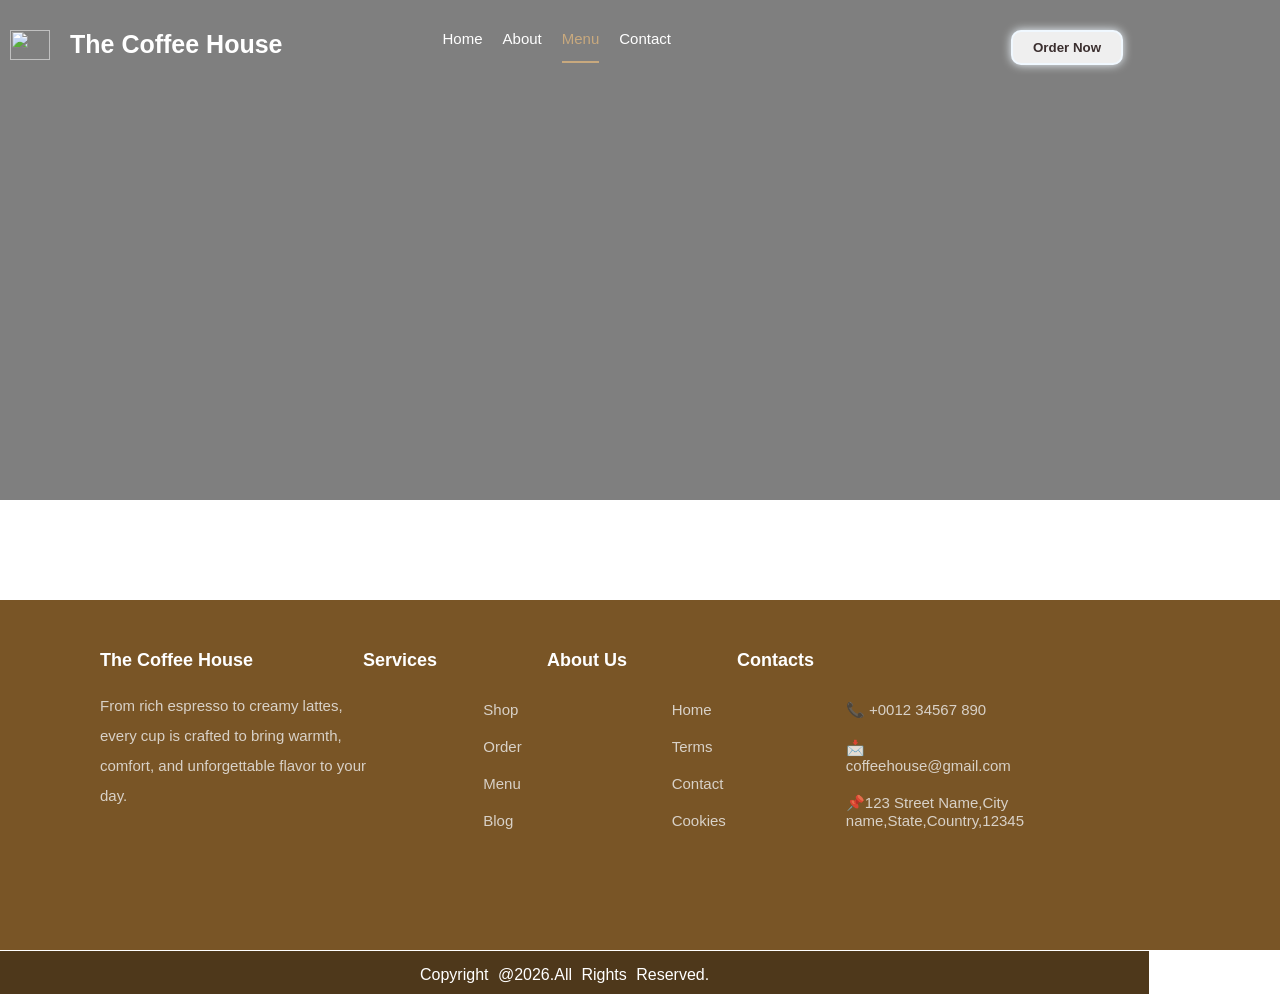
==== commit 58cb818d: "update" ====
--- a/about.html
+++ b/about.html
@@ -1,78 +1,71 @@
-<!DOCTYPE html>
-<html lang="en">
-<head>
+ <!DOCTYPE html>
+ <html lang="en">
+ <head>
     <meta charset="UTF-8">
     <meta name="viewport" content="width=device-width, initial-scale=1.0">
-    <title>Brew Haven - Home</title>
-      <link rel="stylesheet" href="style.css">
-</head>
-<body>
-    <div class="div1">
-     <header class="header">
-    <h1 class="h1">☕ Brew Haven</h1>
-    <nav class="navbar" id="about">
-   <a href="index.html">Home</a> 
-  <a href="about.html" class="active">About</a> 
-  <a href="menue.html">Menu</a> 
-  <a href="contact.html">Contact</a>
+    <title>The Coffee House</title>
+    <link rel="stylesheet" href="style.css">
+ </head>
+ <body>
+
+
+      <!-- header start  -->
+   
+   <div class="div1">
+    <nav class="navbar">
+     <img src="images/navbar img.png" alt="" class="navimg">
+   <h1 class="head1"> The Coffee House</h1>
+     <a href="index.html" > Home</a>
+     <a href="about.html">About</a>
+     <a href="menu.html" class="active">Menu</a>
+     <a href="contact.html">Contact</a>
+     <button type="button" class="btn"> Order Now</button>
     </nav>
-    </header>
     </div>
-         <!-- section 8 start  -->
 
-     <div class="div8">
-      <h2 id="h13">About Our Café</h2>
-    <p id="p14">Where every organic coffee bean tells a story of 
-      passion, warmth, and perfection.</p>
-       <a href="contact.html" class="btn">Find Us here</a>
-     </div>
-      
-          <!-- section 8 end  -->
-           <!-- section 9 start  -->
-            
-      <section class="section">
-       <h1 id="h14"> Our Story</h1>
-
-       <p id="p15">Brew Haven started as a small family coffee shop with one goal:
-        to serve the perfect cup of coffee in a warm and friendly space.
-         What began as a tiny corner shop has grown into a favorite spot
-          for coffee lovers in the neighborhood.</p>
-
-         <p id="p16">We source our beans from local roasters who share our passion
-            for quality and sustainability. Every drink is prepared by 
-            hand with care and attention to detail.</p>
-
-        <p id="p17">Come sit, relax, and enjoy a cup made just for you. We can't
-               wait to welcome you to Brew Haven!</p>
-
-            <h1 class="h15">Inside Our Café</h1>
-            <h3 class="h16">A glimpse into our cozy spaces and daily brews.</h3>
-           <div class="child8">
-               <img src="images/shop img1.jpg" alt="" class="shop1">
-               <img src="images/shop img 7.jpg" alt="" class="shop2">
-               <img src="images/shop img3.jpg" alt="" class="shop3">
-           </div>
-      </section>
+      <!-- header end  -->
+       <!-- footer start   -->
 
      <div class="div7">
-                <footer class="footer">
-                    <div class="child5">
-              <h1 class="h10">Brew Haven</h1>
-                <h1 class="h11">Address</h1>
-                <h1 class="h12">Hours</h1>
-                </div>
-                <div class="child6">
-              <p class="p9">From to North, east or west, coffee lovers 
-                will never face a scarcity of exciting 
-                cafes to explore.</p>
-                   <p class="p10"> Shop# A-2, Ground Floor, plot number 21-C, lane 13, 
-                 Bukhari Commercial, DHA Ph. VI, Karachi. </p>
-              <p class="p12">Monday - Sunday
-                    07:30 AM - 1:30 AM</p>
-                    </div>
-                      <p class="p11"> Email: info@melbrewcoffee.com </p>
-                      <p class="p13">© 2026 Brew Haven Coffee Shop. All rights reserved.</p>
-                </footer>
-                </div>
-</body>
-</html>+      
+        <div class="child8">
+        <h1 class="fhead1">The Coffee House</h1>
+        <h1 class="fhead2">Services</h1>
+        <h1 class="fhead3">About Us</h1>
+        <h1 class="fhead4">Contacts</h1>
+    </div>
+      <div class="divv7">
+    <div id="paradiv">
+ <p class="para9">From rich espresso to creamy lattes, every cup is crafted 
+    to bring warmth, comfort, and unforgettable flavor to your day.</p>
+     </div>
+
+ <div class="child9">
+     <p id="p1">Shop</p>
+     <p id="p2">Order</p>
+      <p id="p3">Menu</p>
+      <p id="p4">Blog</p>
+      </div>
+
+      <div class="child10">
+        <p id="p4">Home</p>
+        <p id="p5">Terms</p>
+        <p  id="p6">Contact</p>
+        <p id="p7">Cookies</p>
+      </div>
+
+      <div id="contactsdiv">
+        <p id="p8">📞 +0012 34567 890</p>
+        <p id="p9">📩coffeehouse@gmail.com</p>
+        <p id="p10">📌123 Street Name,City name,State,Country,12345</p>
+      </div>
+</div>  
+
+    
+ <div class="icon">
+    <p id="paraa">Copyright @2026.All Rights Reserved.</p>
+     </div>
+</div>
+        <!-- footer end  -->
+ </body>
+ </html>
--- a/style.css
+++ b/style.css
@@ -2,1286 +2,781 @@
     box-sizing: border-box;
     margin: 0;
     padding: 0;
-    font-family: Arial, Helvetica, sans-serif;
- }
- body {
-  background-color: #faf1e4;
-  color: #3b2417;
-}
-  /* index page start  */
-
-
- /* div 1 start */
-
-.div1{
+ }
+  /* media query start  */
+    @media only screen and (max-width:468px){
+ 
+    }
+
+   /* media query end  */
+ .div1{
+     background-image: linear-gradient(
+        rgba(0, 0, 0, 0.5),
+        rgba(0, 0, 0, 0.5)
+    ),
+    url(images/img1.png);
+
     background-size: cover;
+    background-repeat: no-repeat;
+    background-position: center;
+    height: 500px;
+    width: 100%;
+    margin-bottom: 100px;
+ }
+
+ .navbar{
+   text-align: center;
+   padding-top: 30px;
    display: flex;
-   position: fixed;
-    height: 70px;
+   gap: 20px;
+   padding-left: 10px;
+ }
+
+  .navimg{
+    height: 30px;
+    width: 40px;
+  }
+ .head1{
+  font-size: 25px;
+  color: white;
+   margin-right: 140px;
+   font-family: "BabyNight", sans-serif;
+ }
+ @font-face {
+    font-family: "BabyNight";
+    src: url("fonts/BabyNight.ttf");
+}
+
+ a{
+    text-decoration: none;
+    color: rgb(239, 238, 238);
+    font-size: 15px;
+    font-family: "BabyNight", sans-serif;
+  font-weight: lighter;
+ }
+ .navbar a{
+    position: relative;
+    display: inline-block; 
+    text-decoration: none;
+    color: white;
+}
+.navbar a{
+    position: relative;
+    color: white;
+    transition: 0.3s;
+}
+
+.navbar a::after{
+    content: "";
+    position: absolute;
+    left: 0;
+    bottom: 22px;
+    width: 0;
+    height: 2px;
+    background-color: #c8a97e;
+    transition: width 0.5s ease;
+}
+
+.navbar a:hover{
+    color: #c8a97e;
+}
+
+.navbar a:hover::after{
     width: 100%;
-    background-color: #3b2417;  
-    color: aliceblue;
-    font-family: Verdana, Geneva, Tahoma, sans-serif;
-    font-weight: lighter;
-    font-size: 13px;
-    padding-top: 10px;
-    z-index: 999;
-}
- @media only screen and (max-width:468px){
-  #divv1{
-    height: 100px;
-    position: fixed;
-     z-index: 999;
-  }
- }
- .h1 {
-    margin-left: 20px;
- }
-  @media  only screen and (max-width: 468px) {
-    .h1{
-   margin-left: 130px;
-    }
-  }
-.header{
-    display: flex;
-    position: fixed;
-     top: 15px;
-      z-index: 9999;
-}
-.navbar{
-    display: flex;
-    position: fixed;
-    right: 70px;
-    top: 25px;
-   gap: 25px;
-    z-index: 9999;
-}
- @media only screen and (max-width:468px){
-  .navbar{
-   position: fixed;
-   right: 510px;
-   top: 70px;
-  }
-  #menu{
-    position: fixed;
-    left: 100px;
-  }
-  #about{
-    position: fixed;
-    right: 670px;
-  }
-   #contact{
-  position: fixed;
-  right: 480px;
- }
- }
-  a{
-  color: aliceblue;
- text-decoration: none;
- font-size: 15px;
-} 
- 
-  .header .navbar a:hover,
-  .header .navbar a.active {
-    color: #d2a679;
-  }
-   header nav a{
-  position: relative;
-  text-decoration: none;
-  }
-
-  header nav a::after{
-  content: "";
-  position: absolute;
-  left: 0;
-  bottom: -8px; 
-  width: 0;
-  height: 2px;
-  background-color: #d2a679;
-  transition: 0.3s;
-}
-
-  header nav a:hover::after,
-header nav a.active::after{
-  width: 100%;
-  }
-
-
- /* div 1 end  */
- /* div 2 Start  */
- .div2{
-     background-image: linear-gradient(rgba(0,0,0,0.45), rgba(0,0,0,0.45)),
-  url('https://images.unsplash.com/photo-1495474472287-4d71bcdd2085?w=1200');
-  height: 500px;
-  width: 100%;
-   background-size: cover;
-   padding-top: 250px;
-    margin-bottom: 100px;
- }
- @media only screen and (max-width:468px){
-   #h2{
-    font-size: 30px;
-   }
-   #p1{
-    font-size: 18px;
+}
+
+.navbar a.active{
+    color: #c8a97e;
+}
+
+.navbar a.active::after{
+    width: 100%;
+}
+
+
+   .btn{
     padding-left: 20px;
     padding-right: 20px;
-   }
-  #btnn{
-    font-size: 13px;
-    padding-left: 12px;
-    padding-right: 12px;
-    margin-left: 180px;
-  }
-   }
- .p1{
-    text-align: center;
+    padding-top: 8px;
+    padding-bottom: 8px;
+   color: #3b2f2f;
+   font-weight: bold;
+    margin-left: 320px;
+   margin-bottom: 20px;
+    border-radius: 10px;
+     box-shadow: 0px 0px 10px aliceblue;
+     border: 2px solid aliceblue;
+  }
+  .btn:hover{
+   background-color: #85602f;
+   cursor: pointer;
+   box-shadow: 0px 0px 20px aliceblue;
+    
+  }
+  
+  .head2{
     color: aliceblue;
-     font-size: 18px;
-    max-width: 500px;
-     margin: 0 auto 25px;
-    margin-top: 15px;
-    margin-bottom: 40px;
- }
- .h2{
-   font-size: 40px;
-   color: aliceblue;
-   text-align: center;
-  
- }
- .btn{
-    margin-left: 500px;
-    margin-top: 50px;
+    font-size: 50px;
+    font-family: Verdana, Geneva, Tahoma, sans-serif;
+    margin-left: 50px;
+    margin-top: 80px;
+  }
+  .head3{
+    color: aliceblue;
+    font-size: 50px;
+    font-family: Verdana, Geneva, Tahoma, sans-serif;
+    margin-left: 60px;
+    margin-top: 10px;
+  }
+  .para1{
+    color: rgb(243, 241, 241, 0.7);
+    text-align: left;
+    padding-left: 70px;
+    padding-right: 590px;
+    margin-top: 30px;
+    line-height: 20px;
+    font-size: 15px;
+  }
+  .button1{
     padding-left: 20px;
     padding-right: 20px;
-    padding-top: 10px;
-    padding-bottom: 10px;
-    font-size: 15px;
-    border-radius: 5px;
-    background-color: #d2a679;
-    color: #3b2417;
-    font-weight: bold;
-    border: 1px solid #d2a679;
- }
- .btn:hover{
-    background-color: aliceblue;
-    cursor: pointer;
- }
-  /* div 2 End  */
-  @media only screen and (max-width:468px){
-    #h3{
-      font-size: 30px;
-      margin-right: 50px;
-      margin-left: 50px;
-    }
-    #pp2{
-      font-size: 15px;
-     text-align: left;
-     margin-bottom: 0px;
-     margin-left: 50px;
-     margin-right: 20px;
-    }
-    #pp3{
-      margin-left: 50px;
-      margin-right: 20px;
-     line-height: 25px;
-    }
-  }
-  .h3{
-    color: #3b2417;
-    font-size: 40px;
-    margin-bottom: 30px;
+    padding-top: 8px;
+    padding-bottom: 8px;
+   color: #3b2f2f;
+   font-weight: bold;
+    margin-left: 70px;
+    margin-top: 20px;
+    border-radius: 10px;
+      box-shadow: 0px 0px 10px aliceblue;
+      border: 2px solid aliceblue; 
+      margin-top: 40px;
+  }
+   .button2{
+    padding-left: 20px;
+    padding-right: 20px;
+    padding-top: 8px;
+    padding-bottom: 8px;
+   color: #3b2f2f;
+   font-weight: bold;
+    margin-left: 10px;
+    margin-top: 20px;
+    border-radius: 10px;
+     box-shadow: 0px 0px 10px aliceblue;
+      border: 2px solid aliceblue;
+  }
+  .button1:hover{
+   background-color: #85602f;
+   cursor: pointer;
+   box-shadow: 0px 0px 20px aliceblue;
+    
+  }
+  .button2:hover{
+   background-color: #85602f;
+   cursor: pointer;
+   box-shadow: 0px 0px 20px aliceblue;
+  }
+
+@keyframes smoothFadeUp {
+  0% {
+    opacity: 0;
+    transform: translateY(25px); 
+  }
+  100% {
+    opacity: 1;
+    transform: translateY(0);
+  }
+}
+
+@keyframes smoothFadeUp {
+  0% {
+    opacity: 0;
+    transform: translateY(-25px); 
+  }
+  100% {
+    opacity: 1;
+    transform: translateY(0);
+  }
+}
+.para1, .navbar {
+  animation: smoothFadeUp 1.3s cubic-bezier(0.215, 0.610, 0.355, 1) forwards;
+}
+
+.head2, .head3 {
+  opacity: 0; 
+  animation: smoothFadeUp 1.3s cubic-bezier(0.215, 0.610, 0.355, 1) forwards;
+  animation-delay: 0.3s; 
+}
+
+.btn, .button1, .button2 {
+  opacity: 0;
+  animation: smoothFadeUp 1.3s cubic-bezier(0.215, 0.610, 0.355, 1) forwards;
+  animation-delay: 0.5s; 
+}
+ 
+ /* navbar hero section end  */
+   
+  /* section 2 start  */
+
+  .div2{
+    display: flex;
+  }
+  .child3{
+    display: flex;;
+  }
+  .heartbeans{
+    height: 300px;
+  width: 500px;
+  margin-right: 100px;
+  margin-bottom: 20px;
+
+  
+  }
+  .head4{
+    color: #85602f;
+    font-size: 30px;
+    margin-left: 100px;
+    margin-right: 250px;
+     font-family: "BabyNight", sans-serif;
+     font-weight: bolder;
+     margin-top: 40px;
+  }
+  .para2{
+  text-align: left;
+  color: gray;
+  margin-left: 100px;
+  margin-top: 20px;
+  margin-right:120px;
+  }
+  .button3{
+    padding-left: 25px;
+    padding-right: 25px;
+    padding-top: 8px;
+    padding-bottom: 8px;
+    margin-top: 20px;
+   color: white;
+   background-color: #85602f;
+   font-weight: bold;
+    margin-left: 100px;
+   margin-bottom: 20px;
+    border-radius: 10px;
+     box-shadow: 0px 0px 10px aliceblue;
+     border: 2px solid aliceblue;
+  }
+  .button3:hover{
+   background-color: #85602f;
+   cursor: pointer;
+   box-shadow: 0px 0px 20px #85602f;
+  }
+  @keyframes smoothFadeUp {
+  0% {
+    opacity: 0;
+    transform: translateY(25px); 
+  }
+  100% {
+    opacity: 1;
+    transform: translateY(0);
+  }
+}
+
+@keyframes smoothFadeUp {
+  0% {
+    opacity: 0;
+    transform: translateY(-25px); 
+  }
+  100% {
+    opacity: 1;
+    transform: translateY(0);
+  }
+}
+.para2{
+  animation: smoothFadeUp 1.3s cubic-bezier(0.215, 0.610, 0.355, 1) forwards;
+}
+
+.head4 {
+  opacity: 0; 
+  animation: smoothFadeUp 1.3s cubic-bezier(0.215, 0.610, 0.355, 1) forwards;
+  animation-delay: 0.3s; 
+}
+
+.button3, .heartbeans{
+  opacity: 0;
+  animation: smoothFadeUp 1.3s cubic-bezier(0.215, 0.610, 0.355, 1) forwards;
+  animation-delay: 0.5s; 
+}
+  
+  /* section 2 end  */
+  /* section 3 start */
+
+  .head5{
+    color: #795526;
+    font-size: 30px;
+    margin-left: 400px;
+    margin-right: 450px;
+     font-family: "BabyNight", sans-serif;
+     font-weight: bolder;
+     margin-top: 40px;
+     text-align: center;
+     margin-bottom: 30px;
+  }
+  .child2{
+    display: flex;
+     gap: 40px;
+     margin-left: 100px;
+  }
+  .card1, .card2,.card3{
+    height: 250px;
+    width: 300px;
+   /* border: 6px solid #c8a97e;
+   margin-bottom: 20px;
+    background-color: #fceee1;
+   box-shadow: 0px 0px 20px #85602f; */
+   margin-bottom: 100px;
+   margin-top: 30px; 
+     background: #fff8f0;
+    color: #4e381b;
+    border: 5px solid #f3ede6;
+    border-radius: 10px;
+    box-shadow: 0 4px 15px rgba(0,0,0,0.1);
+  }
+  .card1:hover, .card2:hover,.card3:hover{
+     border: 5px solid #f3ede6;
+    border-radius: 10px;
+    box-shadow: 0 4px 30px rgba(13, 13, 13, 0.1);
+  }
+  .head6,.head7 ,.head8{
+    font-size: 18px;
+    color: #795526;
+     font-family: "BabyNight", sans-serif;
+     font-weight: bolder;
+     margin-top: 30px;
+     text-align: center;
+     margin-bottom: 20px;
+  }
+  .card-para{
     text-align: center;
-  }
- .p2{
-margin-left: 170px;
- margin-right: 170px;
- margin-bottom: 30px;
- font-size: 15px;
- line-height: 25px;
-  }
-  .p3{
-    margin-left: 170px;
-    margin-bottom: 50px;
-  }
-   /* div 3 start  */
-   .div3{
-      display: flex;
-      height: 300px;
-      width: 100%;
-      background-size: cover;
-      margin-bottom: 50px;
-       background-size: cover;
+    margin-right: 50px;
+    margin-left: 40px;
+    font-size: 13px;
+     color: #3b2f2f;
+     font-family:Arial, Helvetica, sans-serif;
+  }
+
+   .head8{
+      font-size: 18px;
+    color: #795526;
+     font-family: "BabyNight", sans-serif;
+     font-weight: bolder;
+     margin-top: 45px;
+     text-align: center;
+     margin-bottom: 20px;
+
    }
-   @media only screen and (max-width:468px){
-    #divv3{
-      display: flex;
-      flex-direction: column;
-    }
-    #hh4{
-   font-size: 25px;
-   padding-left: 40px;
-   margin-top: 10;
-    }
-    #pp4{
-      font-size: 15px;
-      padding-left: 30px;
-      padding-right: 0;
-      padding-bottom: 25px;
-    }
-   .cupp{
-  padding-left: 50px;
-    width: 300px;
-   }
-   }
-   .h4{
-      margin-top: 120px;
-      font-size: 35px;
-      padding-left: 70px;
-      margin-bottom: 13px;
-      font-family: system-ui, -apple-system, BlinkMacSystemFont, 'Segoe UI', 
-   Roboto, Oxygen, Ubuntu, Cantarell, 'Open Sans', 'Helvetica Neue', 
-   sans-serif;
-}
-   
-   .p4{
-      padding-right: 100px;
-      padding-left: 70px;
-      word-spacing: 2px;
-      line-height: 1.6;
-    }
-
-   #cup{
-      height: 500px;
-      width:  400px;
-      margin-right: 100px;
-      margin-bottom: 100px;
-       position: relative;
-       z-index: 1;
-   }
-   #cup {
-    animation: float 3s ease-in-out infinite;
-
- }
-
-@keyframes float {
-  0% {
-        transform: translateY(3px);
-  }
-
-  50% {
-        transform: translateY(-10px);
-  }
-  100% {
-       transform: translateY(3px);
-  }
-}
-   #cup:hover{
-      transform: translateY(10px);
-      transition: all 0.4s ease-in-out;
-   }
-   
-    /* div 3 end  */
-    /* div 4 start  */
-  .div4{
-   height: 500px;
-   width: 100%;
-   margin-top: 100px;
-   margin-top: 200px;
-   background-color:  #3b2417;
-   border-radius: 5px;
-   padding-top: 30px;
-    background-size: cover;
-  }
-  @media only screen and (max-width:468px){
-    #divv4{
-      margin-top: 600px;
-    }
-    #responsibe2{
-   position: fixed;
-   left: 0;
-    }
-    .heading5{
-      margin-left: 0;
-    font-size: 20px;
-    }
-}
-  #h5{
-   margin-left: 400px;
-   margin-bottom: 50px;
-   font-size: 30px;
-   color: #f5d4a6;
-   letter-spacing: 3px;
-  }
-  .h5{
-   text-align: center;
-   margin-top: 20px;
-   margin-bottom: 30px;
-   margin-right: 30px;
-   font-size: 20px;
-  }
-  #childidiv {
-   display: flex;
-  }
-  .childidv2{
-   height: 350px;
-   width: 600px;
-   background-color: #edd6b5;
-   margin-bottom: 50px;
-   border: 10px solid #f6ce93;
-   margin-left: 50px;
-   box-shadow: 2px 2px 20px #f5d4a6;
-  }
-  .childidv2:hover{
-   transform: scale(1.1);
-   transition: 0.3s ease-in-out;
-  }
-  #sarah{
-   height: 70px;
-   border-radius: 50%;
-   width: 70px;
-  margin-left: 100px;
-  margin-top: 30px;
-  }
-  .p5{
-   padding-left: 50px;
-   padding-right: 40px;
-  }
-  .childidv3{
-     height: 350px;
-   width: 600px;
-   background-color: #edd6b5;
-   margin-bottom: 50px;
-   border: 10px solid #f6ce93;
-   margin-left: 50px;
-   box-shadow: 2px 2px 20px #f5d4a6;
-  }
-  .childidv3:hover{
-    transform: scale(1.1);
-   transition: 0.3s ease-in-out;
-  }
-  .h6{
-     text-align: center;
-   margin-top: 20px;
-   margin-bottom: 30px;
-   margin-right: 30px;
-   font-size: 20px;
-  }
-  .p6{
-   padding-left: 50px;
-   padding-right: 40px;
-  }
-  #james{
-   height: 70px;
-   border-radius: 50%;
-   width: 70px;
-  margin-left: 100px;
-  margin-top: 30px;
-  }
-  .childidv4{
-     height: 350px;
-   width: 600px;
-   background-color: #edd6b5;
-   margin-bottom: 50px;
-   border: 10px solid #f6ce93;
-   margin-left: 50px;
-   box-shadow: 2px 2px 20px #f5d4a6;
-   margin-right: 30px;
-  }
-  .childidv4:hover{
-   transform: scale(1.1);
-   transition: 0.3s ease-in-out;
-  }
-  .h7{
-    text-align: center;
-   margin-top: 20px;
-   margin-bottom: 30px;
-   margin-right: 30px;
-   font-size: 20px;
-  }
-  .p7{
-     padding-left: 50px;
-   padding-right: 40px;
-  }
-  #sophia{
-    height: 70px;
-   border-radius: 50%;
-   width: 70px;
-  margin-left: 100px;
-  margin-top: 30px;
-  }
-    /* div 4 end  */
-   /* div 5 start  */
-   .div5{
-  background-image: linear-gradient(rgba(0,0,0,0.45), rgba(0,0,0,0.45)),
-    url(images/cofeee.webp);
-     height: 350px;
-  width: 100%;
-   background-size: cover;
-   margin-top: 20px;
-    margin-bottom: 15px;
- }
-
- .h8{
-   padding-top: 140px;
-   color: white;
-   margin-left: 350px;
-   margin-right: 130px;
-   font-size: 40px;
- }
-  .p8{
-   color: aliceblue;
-    margin-left: 400px;
-    margin-top: 20px;
-    margin-bottom: 40px;
-    font-size: 18px;
-  }
-  /* div 5 end  */
-  /* div 6 start  */
-  .h9{
-   text-align: center;
-   margin-bottom: 30px;
-   padding-top: 20px;
-   font-size: 40px;
-   letter-spacing: 2px;
-  }
-  .div6{
-   height: 550px;
-   margin-bottom: 10px;
-   width: 100%;
-   background-color: #fad9aa;
-   border-radius: 5px;
-    background-size: cover;
-  }
-  #child3{
-   display: flex;
-   margin-bottom: 15px;
-   margin-left: 150px;
-   margin-right: 50px;
-    gap: 20px;
-  }
-  .child4{
-   display: flex;
-   margin-left: 150px;
-    margin-right: 50px;
-    gap: 20px;
-  }
-  #img1{
-  height: 200px;
-  width: 200px;
-  border: 9px solid #eec498;
-  box-shadow: 0px 0px 20px #ea9035;
+
+   @keyframes smoothFadeUp {
+  0% {
+    opacity: 0;
+    transform: translateY(25px); 
+  }
+  100% {
+    opacity: 1;
+    transform: translateY(0);
+  }
+}
+
+@keyframes smoothFadeUp {
+  0% {
+    opacity: 0;
+    transform: translateY(-25px); 
+  }
+  100% {
+    opacity: 1;
+    transform: translateY(0);
+  }
+}
+.head5{
+  animation: smoothFadeUp 1.3s cubic-bezier(0.215, 0.610, 0.355, 1) forwards;
+}
+
+.card2,.card1 {
+  opacity: 0; 
+  animation: smoothFadeUp 1.3s cubic-bezier(0.215, 0.610, 0.355, 1) forwards;
+  animation-delay: 0.3s; 
+}
+
+.card3{
+  opacity: 0;
+  animation: smoothFadeUp 1.3s cubic-bezier(0.215, 0.610, 0.355, 1) forwards;
+  animation-delay: 0.5s; 
+}
+
+   /* section 3 end  */
+   /* section 4 start  */
+
+   .div4{
+    background-image:  linear-gradient(
+        rgba(0, 0, 0, 0.5),
+        rgba(0, 0, 0, 0.5)
+    ),
+     url(images/bg\ img.webp);
   
-  }
-  #img1:hover{
-   transform: scale(1.1);
-   transition:  all 0.4s ease-in;
-    box-shadow: 2px 2px 20px #ea9035;
-   
-  }
-   #img2{
-   height: 200px;
-  width: 200px;
-   border: 9px solid #eec498;
-   box-shadow: 0px 0px 10px #ea9035;
-  }
-   #img2:hover{
-   transform: scale(1.1);
-   transition:  all 0.4s ease-in;
-    box-shadow: 2px 2px 15px #ea9035;
-   }
-  #img7{
-   height: 200px;
-  width: 200px;
-   border: 9px solid #eec498;
-   box-shadow: 0px 0px 10px #ea9035;
-  }
-   #img7:hover{
-   transform: scale(1.1);
-   transition:  all 0.4s ease-in;
-    box-shadow: 2px 2px 15px #ea9035;
-   }
-  #img8{
- height: 200px;
-  width: 200px;
-   border: 9px solid #eec498;
-    box-shadow: 0px 0px 10px #ea9035;
-  }
-   #img8:hover{
-   transform: scale(1.1);
-   transition:  all 0.4s ease-in;
-    box-shadow: 2px 2px 15px #ea9035;
-   }
- #img3{
-  height: 200px;
-  width: 200px;
-   border: 9px solid #eec498;
-   box-shadow: 0px 0px 10px #ea9035;
-  }
-   #img3:hover{
-   transform: scale(1.1);
-   transition:  all 0.4s ease-in;
-    box-shadow: 2px 2px 15px #ea9035;
-   }
-  
- #img4{
-  height: 200px;
-  width: 200px;
-   border: 9px solid #eec498;
-   box-shadow: 0px 0px 10px #ea9035;
-  }
- #img4:hover{
-   transform: scale(1.1);
-   transition:  all 0.4s ease-in;
-    box-shadow: 2px 2px 15px #ea9035;
- }
-  
- #img5{
-  height: 200px;
-  width: 200px;
-   border: 9px solid #eec498;
-  box-shadow: 0px 0px 10px #ea9035;
-  }
-   #img5:hover{
-   transform: scale(1.1);
-   transition:  all 0.4s ease-in;
-    box-shadow: 2px 2px 15px #ea9035;
-   }
- #img6{
- height: 200px;
-  width: 200px;
-   border: 9px solid #eec498;
-  box-shadow: 0px 0px 10px #ea9035;
-  }
-   #img6:hover{
-   transform: scale(1.1);
-   transition:  all 0.4s ease-in;
-    box-shadow: 2px 2px 15px #ea9035;
-   }
-  
-  /* div 6 end  */
-   /* div 7 start  */
-   .div7{
-      height: 400px;
-      width: 100%;
-      background-color: #3b2417;
-      color: white;
-      padding-top: 40px;
-      margin-bottom: 10px;
-      background-size: cover;
-   }
-   .child5{
-      display: flex;
-      margin-bottom: 30px;
-   }
-   .child6{
-      display: flex;
-   }
- .h10{
-   text-align: left;
-   margin-left: 100px;
-   font-size: 24px;
-   margin-top: 50px;
- }
- 
- .h11{
-     text-align: left;
-   margin-left: 250px;
-   font-size: 20px;
-   margin-top: 50px;
-   letter-spacing: 2px;
- }
- .h12{
-     text-align: left;
-   margin-left: 250px;
-   font-size: 20px;
-   margin-top: 50px;
-   letter-spacing: 2px;
- }
- .p12{
-   margin-right: 200px;
-    font-size: 15px;
-    line-height: 20px;
-    letter-spacing: 2px;
- }
- .p9{
-   margin-right: 50px;
-    margin-left: 100px;
-    font-size: 15px;
-    line-height: 20px;
-    letter-spacing: 2px;
- }
- .p10{
-    margin-right: 50px;
-    font-size: 15px;
-    line-height: 20px;
-    letter-spacing: 2px;
- }
- .p11{
-    font-size: 15px;
-    line-height: 20px;
-    letter-spacing: 2px;
-    margin-left: 480px;
-    margin-top: 40px;
-    text-decoration: underline #d2a679;
- }
- .p13{
-   text-align: center;
-   margin-top: 100px;
- }
-
-  /* index page end  */
-  /* About page start  */
-
-  /* div 8 start  */
-  .div8{
-     background-image: linear-gradient(rgba(0,0,0,0.45), rgba(0,0,0,0.45)),
-    url('https://images.unsplash.com/photo-1442512595331-e89e73853f31?w=1200');
     height: 400px;
     width: 100%;
     background-size: cover;
+    margin-bottom: 20px;
+   }
+   .head9{
+    color: aliceblue;
+    margin-left: 350px;
+    margin-right: 370px;
     padding-top: 150px;
-  }
- #h13{
-  padding-top: 100px;
-  color:white;
-   padding-top: 20px;
-   text-align: center;
-   letter-spacing: 2px;
-   font-size: 30px;
- }
- #p14{
-  color:white;
-    margin-left: 200px;
-   padding-top: 30px;
-   font-size: 15px;
-   letter-spacing: 3px;
-   padding-right: 100px;
-   margin-bottom: 30px;
- }
-
- /* div 8 end  */
-    /* setion 9 start  */
-  #h14{
-  padding-left: 470px;
-   margin-top: 20px;
-   font-size: 35px;
-   letter-spacing: 2px;
-  }
-  #p15{
-   margin-top: 40px;
-   margin-left: 130px;
-   line-height: 28px;
-   margin-right: 150px;
-   margin-bottom: 20px;
-  }
-  #p16{
-    margin-top: 40px;
-   margin-left: 130px;
-   line-height: 28px;
-   margin-right: 150px;
-   margin-bottom: 20px;
-  }
-  #p17{
-   margin-left: 130px;
-   margin-bottom: 100px;
-  }
-   .btn{
-    margin-left: 500px;
-    margin-top: 50px;
-    padding-left: 20px;
-    padding-right: 20px;
-    padding-top: 10px;
-    padding-bottom: 10px;
-    font-size: 15px;
-    border-radius: 5px;
-    background-color: #d2a679;
-    color: #3b2417;
-    font-weight: bold;
-    border: 1px solid #d2a679;
- }
-  .btn:hover{
-    background-color: aliceblue;
-    cursor: pointer;
-    box-shadow: 0px 0px 9px white;
- }
- .shop1{
-  height: 400px;
-  width:  350px;
-   border: 9px solid #E0E0E0;
-  box-shadow: 0 8px 24px rgba(51, 34, 17, 0.08);
- }
- .shop2{
-   height: 400px;
-  width:  350px;
-   border: 9px solid #E0E0E0;
- box-shadow: 0 8px 24px rgba(51, 34, 17, 0.08);
- }
- .shop3{
-   height: 400px;
-  width:  350px;
-   border: 9px solid #E0E0E0;
-  box-shadow: 0 8px 24px rgba(51, 34, 17, 0.08);
- }
-   
- .child8{
-  display: flex;
-  margin-bottom: 20px;
-  padding-top: 40px;
-  padding-left: 40px;
-   gap: 5px;
-   height: 430px;
-   width: 100%;
- }
- .h15{
-  padding-left: 430px;
-   margin-top: 20px;
-   font-size: 35px;
-   letter-spacing: 2px;
- }
- .h16{
-  padding-left: 350px;
-   margin-top: 20px;
-   font-size: 15px;
-   letter-spacing: 2px;
- }
-  /* section 9 end  */
-
-  /* Contact page start  */
-    /* div 10 start  */
-  .div10{
-     background-image: linear-gradient(rgba(0,0,0,0.45), rgba(0,0,0,0.45)),
-    url('https://images.unsplash.com/photo-1453614512568-c4024d13c247?w=1200');
-     height: 400px;
-      width: 100%;
-    background-size: cover;
-    padding-top: 170px;
-  }
-  .h17{
-    color: white;
-     padding-left: 450px;
-   margin-top: 15px;
-   font-size: 28px;
-   letter-spacing: 2px;
-  
-  }
-  .h18{
-       color: #EAEAEA;
-     padding-left: 300px;
-     padding-right: 300px;
-   margin-top: 20px;
-   font-size: 15px;
-   text-align: center;
-   line-height: 23px;
-  }
-   /* div 10 end  */
-   /* section 11 start  */
-     #div11{
-   background-color: #d2a679;
-     height: 400px;
-     padding-top: 50px;
-     padding-bottom: 400px;
-     margin-left: 200px;
-     margin-right: 200px;
-     align-items: center;
-     margin-bottom: 70px;
-    border: 1px solid #3b2417;
-     border-radius: 20px;
-     box-shadow: 0px 0px 20px #d2a679;
-     text-shadow: 0px 0px 3px #E0E0E0;
-   }
-   #div11:hover{
-   box-shadow: 0px 0px 50px #d2a679;
-   }
-   .h19{
-     padding-left: 450px;
-   margin-top: 20px;
-   font-size: 40px;
-    margin-bottom: 20px;
-    font-weight: bold;
-   }
-   #p18{
-     padding-left: 250px;
-     font-style: italic;
-    font-size: 15px;
-    letter-spacing: 2px;
-    margin-bottom: 50px;
-     }
-     .form{
-      display: block;
-     }
-     label{
-    margin-left: 170px;
-    font-size: 13px;
-    padding-bottom: 20px;
-     padding-top: 20px;
-     }
-     #name{
-      margin-left: 170px;
-      padding-right: 250px;
-      padding-top: 10px;
-      padding-bottom: 10px;
-      padding-left: 10px;
-      margin-top: 10px;
-      margin-bottom: 10px;
-     }
-     #email{
-       margin-left:170px;
-      padding-right: 250px;
-      padding-top: 10px;
-      padding-bottom: 10px;
-      padding-left: 10px;
-      margin-top: 10px;
-      margin-bottom: 10px;
-     }
-     #message{
-       margin-left: 170px;
-      padding-right: 250px;
-      padding-top: 10px;
-      padding-bottom: 70px;
-      padding-left: 10px;
-      margin-bottom: 10px;
-      margin-top: 10px;
-     }
-     #btn{
-      margin-top: 5px;
-      margin-bottom: 50px;
-      margin-left: 300px;
-      background-color:#d2a679;
-      box-shadow: 0px 0px 10px #f4efef;
-      border: 1px solid #3b2417;
-     }
-     #btn:hover{
-      background-color: #f1f1f1;
-     }
-  /* section 11 end  */
-
-   /* contact page end  */
-   /* Menu page start  */
-
-   /* div 12 start  */
-   .div12{
-      background-image: linear-gradient(rgba(0,0,0,0.45), rgba(0,0,0,0.45)),
-    url(images/bg\ img.jpg);
-    height: 400px;
-      width: 100%;
-    background-size: cover;
-    padding-top: 170px;
-      position: relative;
     text-align: center;
-   }
-   .div12::before {
-    content: "";
-    position: absolute;
-    top: 0;
-    left: 0;
-    width: 100%;
-    height: 100%;
-    background: rgba(0,0,0,0.4);
- }
-   .h20{
-     position: absolute;
-    top: 50%;
-    left: 50%;
-    transform: translate(-50%, -50%);
-    color: white;
-    font-size: 3rem;
-    font-weight: bold;
-    padding-left: 100px;
-    padding-right: 100px;
-   }
-   .p19{
-      color: #f1f1f1;
-       font-style: oblique;
-     padding-left: 300px;
-     padding-right: 300px;
-     padding-top: 100px;
-   margin-top: 20px;
-   font-size: 15px;
-   letter-spacing: 2px;
-   text-align: center;
-   }
-   span{
-    color: #eec498;
-   }
-   /* div 12 end  */
-    /* div 13 start  */
-    #div13{
-      display: flex;
-      gap: 20px;
-    }
-    .div14{
-      display: flex;
-      gap: 20px;
-      margin-bottom: 20px;
-    }
-    .card1{
-      height: 400px;
-      width: 300px;
-      background-color: #f4efef;
-      border: 1px solid #3b2417;
-      margin-left: 100px;
-      margin-top: 40px;
-      box-shadow: 0px 0px 20px #d2a679;
-    }
-    .card1:hover{
-   animation: card1 0.5s ease;
-    }
-    @keyframes card1 {
-      0%{
-        transform: scale(1.0);
-      }
-      50%{
-        transform: scale(1.1);
-      }
-      100%{
-        transform: scale(1.0);
-      }
-    }
-    
-   #card1{
-    height: 50%;
-    width: 100%;
-   }
-   .head1{
-    margin-left: 80px;
-    font-size: 20px;
-    margin-top: 15px; 
-    margin-bottom: 15px;
-   }
-   .para1{
-    padding-left: 30px;
-    padding-right: 50px;
-   }
-   .h41{
-   font-size: 20px;
-   margin-top: 20px;
-  margin-left: 110px;
-   }
-   .button1{
-      padding-left: 20px;
-    padding-right: 20px;
-    padding-top: 10px;
-    padding-bottom: 10px;
-    font-size: 15px;
-    border-radius: 5px;
-    background-color: #d2a679;
-    color: #3b2417;
-    font-weight: bold;
-    border: 1px solid #d2a679;
-    margin-left: 80px;
-    margin-top: 10px;
-     box-shadow: 0px 0px 20px #d2a679;
-   }
-     .button1:hover{
-    background-color: aliceblue;
-    box-shadow: 0px 0px 20px #f1f1f1;
-    cursor: pointer;
-     }
-   #card2{
-    height: 50%;
-    width: 100%;
-   }
-   .head2{
-    margin-left: 80px;
-    font-size: 20px;
-    margin-top: 15px; 
-    margin-bottom: 15px;
-   }
-   .para2{
-     padding-left: 30px;
-    padding-right: 50px;
-   }
-   .h42{
-     font-size: 20px;
-   margin-top: 20px;
-  margin-left: 110px;
-   }
-    .card2{
-      height: 400px;
-      width: 300px;
-      background-color: #f4efef;
-      border: 1px solid #3b2417;
-      margin-top: 40px;
-      box-shadow: 0px 0px 20px #d2a679;
-    }
-    .card2:hover{
-   animation: card2 0.5s ease;
-    }
-    @keyframes card2 {
-      0%{
-        transform: scale(1.0);
-      }
-      50%{
-        transform: scale(1.1);
-      }
-      100%{
-        transform: scale(1.0);
-      }
-    }
-    .button2{
-      padding-left: 20px;
-    padding-right: 20px;
-    padding-top: 10px;
-    padding-bottom: 10px;
-    font-size: 15px;
-    border-radius: 5px;
-    background-color: #d2a679;
-    color: #3b2417;
-    font-weight: bold;
-    border: 1px solid #d2a679;
-    margin-left: 80px;
-    margin-top: 10px;
-     box-shadow: 0px 0px 20px #d2a679;
-   }
-     .button2:hover{
-    background-color: aliceblue;
-    box-shadow: 0px 0px 20px #f1f1f1;
-    cursor: pointer;
-     }
-   #card3{
-    height: 50%;
-    width: 100%;
-   }
-   .head3{
-   margin-left: 80px;
-    font-size: 20px;
-    margin-top: 15px; 
-    margin-bottom: 15px;
+     font-family: "BabyNight", sans-serif;
    }
    .para3{
-     padding-left: 30px;
-    padding-right: 50px;
+     color: white;
+    text-align: left;
+    padding-left: 250px;
+    padding-right: 300px;
+    text-align: center;
+    margin-top: 30px;
+    line-height: 20px;
+    font-size: 15px;
+    font-family: Arial, Helvetica, sans-serif;
+    line-height: 22px;
    }
-    .card3{
-      height: 400px;
-      width: 300px;
-      background-color: #f4efef;
-      border: 1px solid #3b2417;
-      margin-top: 40px;
-      box-shadow: 0px 0px 20px #d2a679;
+   @keyframes smoothFadeUp {
+  0% {
+    opacity: 0;
+    transform: translateY(25px); 
+  }
+  100% {
+    opacity: 1;
+    transform: translateY(0);
+  }
+}
+
+@keyframes smoothFadeUp {
+  0% {
+    opacity: 0;
+    transform: translateY(-25px); 
+  }
+  100% {
+    opacity: 1;
+    transform: translateY(0);
+  }
+}
+.div4{
+  animation: smoothFadeUp 1.3s cubic-bezier(0.215, 0.610, 0.355, 1) forwards;
+}
+
+.head8{
+  opacity: 0; 
+  animation: smoothFadeUp 1.3s cubic-bezier(0.215, 0.610, 0.355, 1) forwards;
+  animation-delay: 0.3s; 
+}
+
+.para3{
+  opacity: 0;
+  animation: smoothFadeUp 1.3s cubic-bezier(0.215, 0.610, 0.355, 1) forwards;
+  animation-delay: 0.5s; 
+}
+  /* section 4 end  */
+  /* section 5 start */
+
+  .head10{
+     color: #795526;
+    margin-left: 350px;
+    margin-right: 370px;
+    padding-top: 50px;
+    text-align: center;
+     font-family: "BabyNight", sans-serif;
+  }
+  .para4{
+    color: gray;
+    text-align: left;
+    padding-left: 150px;
+    padding-right: 150px;
+    text-align: center;
+    margin-top: 30px;
+    line-height: 20px;
+    font-size: 15px;
+    font-family: Arial, Helvetica, sans-serif;
+    line-height: 22px;
+    margin-bottom: 30px;
+  }
+  .child6{
+    display: flex;
+     gap: 40px;
+     margin-left: 100px;
+  }
+  .card4, .card5,.card6{
+    height: 200px;
+   width: auto;
+     background: #fff8f0;
+    color: #4e381b;
+    border: 5px solid #f3ede6;
+    border-radius: 10px;
+    box-shadow: 0 4px 15px rgba(0,0,0,0.1); 
+  }
+  .card4:hover,.card5:hover,.card6:hover{
+   background: #fff8f0;
+    color: #4e381b;
+    border: 8px solid #f3ede6;
+    border-radius: 10px;
+    box-shadow: 0 4px 20px rgba(0,0,0,0.1);
+  }
+  .card6{
+    margin-right: 150px;
+  }
+  
+  .head11,.head12 ,.head13{
+    font-size: 18px;
+    color: #3b2f2f;
+     font-family: "BabyNight", sans-serif;
+     font-weight: bolder;
+     margin-top: 30px;
+     text-align: center;
+     margin-bottom: 20px;
+  }
+  .para5, .para6, .para7{
+    text-align: center;
+    margin-right: 50px;
+    margin-left: 40px;
+    font-size: 13px;
+     color: #3b2f2f;
+     font-family:Arial, Helvetica, sans-serif;
+  }
+  @keyframes smoothFadeUp {
+  0% {
+    opacity: 0;
+    transform: translateY(25px); 
+  }
+  100% {
+    opacity: 1;
+    transform: translateY(0);
+  }
+}
+
+@keyframes smoothFadeUp {
+  0% {
+    opacity: 0;
+    transform: translateY(-25px); 
+  }
+  100% {
+    opacity: 1;
+    transform: translateY(0);
+  }
+}
+.div5,.card1,.card2,.card3,.card4,.card5,.card6{
+  animation: smoothFadeUp 1.3s cubic-bezier(0.215, 0.610, 0.355, 1) forwards;
+}
+
+.head13,.head12, .head11,.head9, .head10{
+  opacity: 0; 
+  animation: smoothFadeUp 1.3s cubic-bezier(0.215, 0.610, 0.355, 1) forwards;
+  animation-delay: 0.3s; 
+}
+
+.para4, .para5,.para6{
+  opacity: 0;
+  animation: smoothFadeUp 1.3s cubic-bezier(0.215, 0.610, 0.355, 1) forwards;
+  animation-delay: 0.5s; 
+}
+
+    /* section 5 end  */
+    /* section 6 start  */
+
+    .head14{
+       color: #795526;
+    margin-left: 350px;
+    margin-right: 370px;
+    padding-top: 100px;
+    text-align: center;
+     font-family: "BabyNight", sans-serif;
+     font-weight: bolder;
+     margin-bottom: 20px;
     }
-    .card3:hover{
-   animation: card3 0.5s ease;
+    #child7{
+      display: flex;
+     padding-left: 50px;
+     padding-right: 40px;
+     margin-right: 330px;
+     padding-top: 20px;
+     padding-bottom: 20px;
+      background-color: #795526;
+      margin-bottom: 150px;
+      margin-left: 300px;
     }
-    @keyframes card3 {
-      0%{
-        transform: scale(1.0);
-      }
-      50%{
-        transform: scale(1.1);
-      }
-      100%{
-        transform: scale(1.0);
-      }
+    #email{
+      padding-right: 60px;
+      padding-left: 10px;
+      padding-top: 8px;
+      padding-bottom: 8px;
+       background-color: white;
+       margin-right: 20px;
     }
-   .h43{
-   font-size: 20px;
-   margin-top: 20px;
-  margin-left: 110px;
+    #button4{
+      padding-left: 40px;
+      padding-right: 40px;
+      padding-top: 8px;
+      padding-bottom: 8px;
+      background-color: white;
+    }
+    #button4:hover{
+      color: white;
+      background-color: #c8a97e;
+      cursor: pointer;
+    }
+ .para8{
+   color: gray;
+    text-align: left;
+    padding-left: 150px;
+    padding-right: 150px;
+    text-align: center;
+    margin-top: 10px;
+    line-height: 20px;
+    font-size: 15px;
+    font-family: Arial, Helvetica, sans-serif;
+    line-height: 22px;
+    margin-bottom: 30px;
+ }
+ @keyframes smoothFadeUp {
+  0% {
+    opacity: 0;
+    transform: translateY(25px); 
+  }
+  100% {
+    opacity: 1;
+    transform: translateY(0);
+  }
+}
+
+@keyframes smoothFadeUp {
+  0% {
+    opacity: 0;
+    transform: translateY(-25px); 
+  }
+  100% {
+    opacity: 1;
+    transform: translateY(0);
+  }
+}
+#child7{
+  animation: smoothFadeUp 1.3s cubic-bezier(0.215, 0.610, 0.355, 1) forwards;
+}
+
+.head14, .para8{
+  opacity: 0; 
+  animation: smoothFadeUp 1.3s cubic-bezier(0.215, 0.610, 0.355, 1) forwards;
+  animation-delay: 0.3s; 
+}
+
+.button4,#email{
+  opacity: 0;
+  animation: smoothFadeUp 1.3s cubic-bezier(0.215, 0.610, 0.355, 1) forwards;
+  animation-delay: 0.5s; 
+}
+  
+  /* section 6 end  */
+  /* section 7 start  */
+
+
+  .div7{
+   height: 350px;
+   margin-bottom: 48px;
+   width: 100%;
+   background-color: #795526;
+   padding-right: 20%;
+  }
+
+  .divv7{
+    display: flex;
+  }
+  .child8{
+    display: flex;
+    gap: 50px;
+    margin-left: 100px;
+  }
+  .fhead1,.fhead2,.fhead3,.fhead4{
+    color: white;
+    margin-top: 50px;
+    font-size: 18px;
+    font-family: "BabyNight", sans-serif;
+  }
+  .fhead2,.fhead3,.fhead4{
+    margin-left: 60px;
+  }
+  .para9{
+     color: rgb(240, 240, 240, 0.8);
+    text-align: left;
+    padding-left: 100px;
+    padding-top: 10px;
+    line-height: 30px;
+    text-align: left;
+    margin-top: 10px;
+    font-size: 15px;
+    font-family: Arial, Helvetica, sans-serif;
+  }
+   .child9{
+     color: rgb(240, 240, 240, 0.8);
+    text-align: left;
+    padding-top: 10px;
+    text-align: left;
+    margin-top: 10px;
+    font-size: 15px;
+    font-family: Arial, Helvetica, sans-serif;
+     padding-left: 100px;
    }
-   .button3{
-      padding-left: 20px;
-    padding-right: 20px;
+   #p4,#p5,#p6,#p8,#p9{
+    margin-bottom: 20px;
+    margin-top: 10px;
+   }
+   #p1,#p2,#p3{
+     margin-bottom: 20px;
+    margin-top: 10px;
+   }
+ .child10{
+  color: rgb(240, 240, 240, 0.8);
+    text-align: left;
     padding-top: 10px;
+    text-align: left;
+    margin-top: 10px;
+    font-size: 15px;
+    font-family: Arial, Helvetica, sans-serif;
+    margin-left: 50px;
+     padding-left: 100px;
+ }
+ .icon{
+  display: flex;
+ }
+ #contactsdiv{
+   color: rgb(240, 240, 240, 0.8);
+    text-align: left;
+    padding-top: 10px;
+    text-align: left;
+    margin-top: 10px;
+    font-size: 15px;
+    font-family: Arial, Helvetica, sans-serif;
+  margin-left: 50px;
+   padding-left: 70px;
+ }
+.icon{
+    min-height: 30px;
+    width: 1149px;
+    background-color: #4e381b;
+    margin-top: 102px;
     padding-bottom: 10px;
-    font-size: 15px;
-    border-radius: 5px;
-    background-color: #d2a679;
-    color: #3b2417;
-    font-weight: bold;
-    border: 1px solid #d2a679;
-    margin-left: 80px;
-    margin-top: 10px;
-     box-shadow: 0px 0px 20px #d2a679;
-   }
-     .button3:hover{
-    background-color: aliceblue;
-    box-shadow: 0px 0px 20px #f1f1f1;
-    cursor: pointer;
-     }
-   #card4{
-    height: 50%;
-    width: 100%;
-   }
-   .head4{
-    margin-left: 80px;
-    font-size: 20px;
-    margin-top: 15px; 
-    margin-bottom: 15px;
-   }
-   .para4{
-    padding-left: 30px;
-    padding-right: 50px;
-   }
-   .h44{
-   font-size: 20px;
-   margin-top: 20px;
-  margin-left: 110px;
-   }
-    .card4{
-      height: 400px;
-      width: 300px;
-      background-color: #f4efef;
-      border: 1px solid #3b2417;
-      margin-left: 100px;
-      margin-top: 40px;
-      box-shadow: 0px 0px 20px #d2a679;
-    }
-    .card4:hover{
-   animation: card4 0.5s ease;
-    }
-    @keyframes card4 {
-      0%{
-        transform: scale(1.0);
-      }
-      50%{
-        transform: scale(1.1);
-      }
-      100%{
-        transform: scale(1.0);
-      }
-    }
-    .button4{
-      padding-left: 20px;
-    padding-right: 20px;
-    padding-top: 10px;
-    padding-bottom: 10px;
-    font-size: 15px;
-    border-radius: 5px;
-    background-color: #d2a679;
-    color: #3b2417;
-    font-weight: bold;
-    border: 1px solid #d2a679;
-    margin-left: 80px;
-    margin-top: 10px;
-     box-shadow: 0px 0px 20px #d2a679;
-   }
-     .button4:hover{
-    background-color: aliceblue;
-    box-shadow: 0px 0px 20px #f1f1f1;
-    cursor: pointer;
-     }
-   #card5{
-    height: 50%;
-    width: 100%;
-   }
-   .head5{
-    margin-left: 80px;
-    font-size: 20px;
-    margin-top: 15px; 
-    margin-bottom: 15px;
-   }
-   .para5{
-   padding-left: 30px;
-    padding-right: 50px;
-   }
-   .h45{
-   font-size: 20px;
-   margin-top: 20px;
-  margin-left: 110px;
-   }
-    .card5{
-      height: 400px;
-      width: 300px;
-      background-color: #f4efef;
-      border: 1px solid #3b2417;
-      margin-top: 40px;
-      box-shadow: 0px 0px 20px #d2a679;
-    }
-    .card5:hover{
-   animation: card5 0.5s ease;
-    }
-    @keyframes card5 {
-      0%{
-        transform: scale(1.0);
-      }
-      50%{
-        transform: scale(1.1);
-      }
-      100%{
-        transform: scale(1.0);
-      }
-    }
-    .button5{
-      padding-left: 20px;
-    padding-right: 20px;
-    padding-top: 10px;
-    padding-bottom: 10px;
-    font-size: 15px;
-    border-radius: 5px;
-    background-color: #d2a679;
-    color: #3b2417;
-    font-weight: bold;
-    border: 1px solid #d2a679;
-    margin-left: 80px;
-    margin-top: 10px;
-     box-shadow: 0px 0px 20px #d2a679;
-   }
-     .button5:hover{
-    background-color: aliceblue;
-    box-shadow: 0px 0px 20px #f1f1f1;
-    cursor: pointer;
-     }
-   #card6{
-    height: 50%;
-    width: 100%;
-   }
-   .head6{
-    margin-left: 80px;
-    font-size: 20px;
-    margin-top: 15px; 
-    margin-bottom: 15px;
-   }
-   .para6{
-   padding-left: 30px;
-    padding-right: 50px;
-   }
-   .h46{
-    font-size: 20px;
-   margin-top: 20px;
-  margin-left: 110px;
-   }
-    .card6{
-      height: 400px;
-      width: 300px;
-      background-color: #f4efef;
-      border: 1px solid #3b2417;
-      margin-top: 40px;
-      box-shadow: 0px 0px 20px #d2a679;
-    }
-    .card6:hover{
-   animation: card6 0.5s ease;
-    }
-    @keyframes card6 {
-      0%{
-        transform: scale(1.0);
-      }
-      50%{
-        transform: scale(1.1);
-      }
-      100%{
-        transform: scale(1.0);
-      }
-    }
-    .button6{
-      padding-left: 20px;
-    padding-right: 20px;
-    padding-top: 10px;
-    padding-bottom: 10px;
-    font-size: 15px;
-    border-radius: 5px;
-    background-color: #d2a679;
-    color: #3b2417;
-    font-weight: bold;
-    border: 1px solid #d2a679;
-    margin-left: 80px;
-    margin-top: 10px;
-     box-shadow: 0px 0px 20px #d2a679;
-   }
-     .button6:hover{
-    background-color: aliceblue;
-    box-shadow: 0px 0px 20px #f1f1f1;
-    cursor: pointer;
-     }
-      /* menue page end  */+    background-size: cover;
+    display: block;
+}
+
+#paraa {
+  margin-left: 420px; 
+  color: white;
+  font-family: Arial, Helvetica, sans-serif;
+  padding-top: 15px;
+  word-spacing: 5px;
+}
+
+
+ /* section 7 end  */
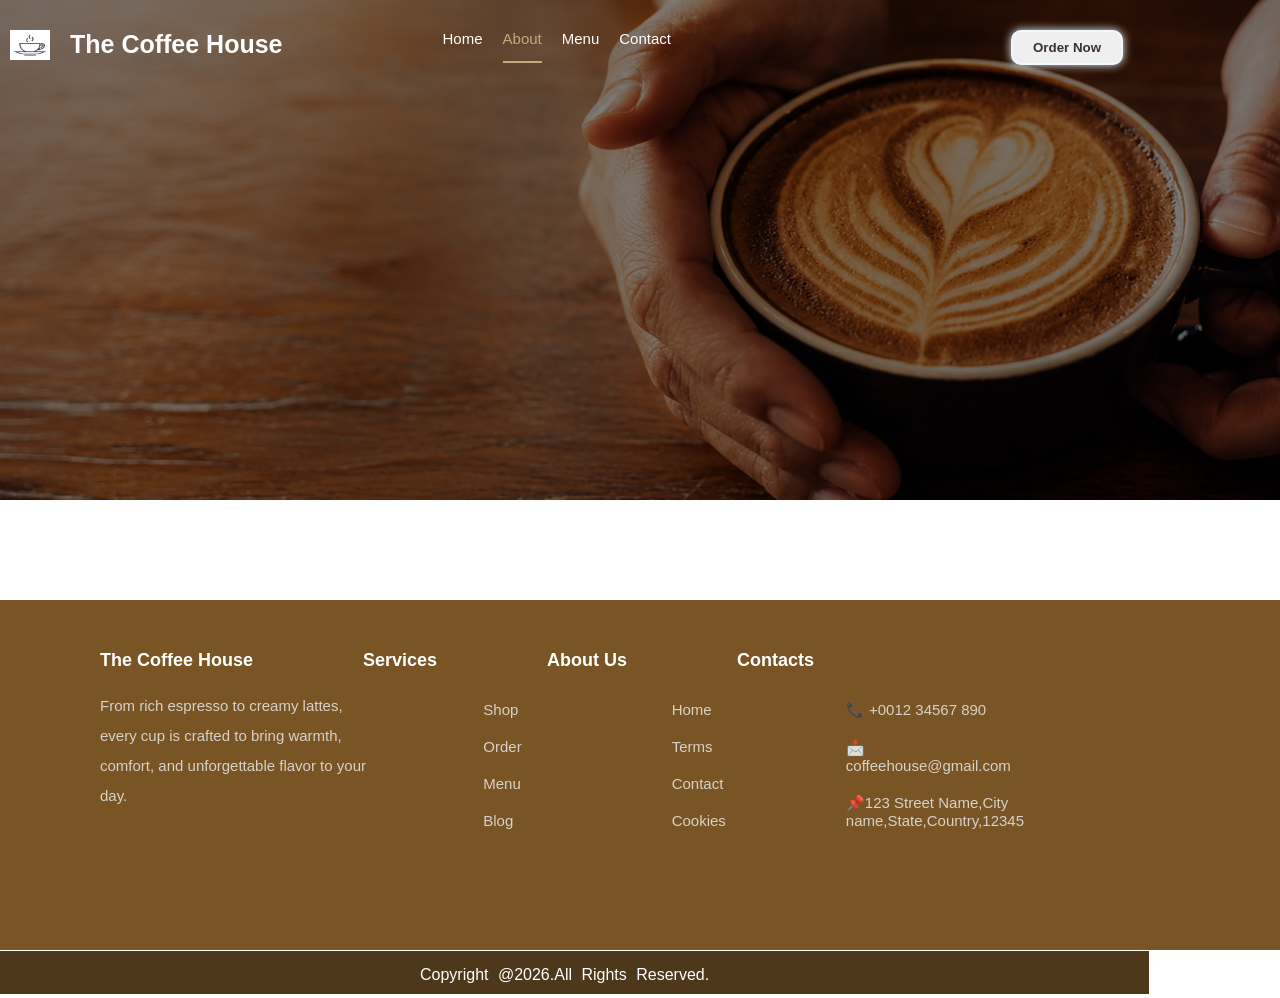
==== commit 42038ead: "update" ====
--- a/about.html
+++ b/about.html
@@ -16,8 +16,8 @@
      <img src="images/navbar img.png" alt="" class="navimg">
    <h1 class="head1"> The Coffee House</h1>
      <a href="index.html" > Home</a>
-     <a href="about.html">About</a>
-     <a href="menu.html" class="active">Menu</a>
+     <a href="about.html"  class="active">About</a>
+     <a href="menu.html">Menu</a>
      <a href="contact.html">Contact</a>
      <button type="button" class="btn"> Order Now</button>
     </nav>
--- a/style.css
+++ b/style.css
@@ -779,4 +779,4 @@
 }
 
 
- /* section 7 end  */+ /* section 7 end  */
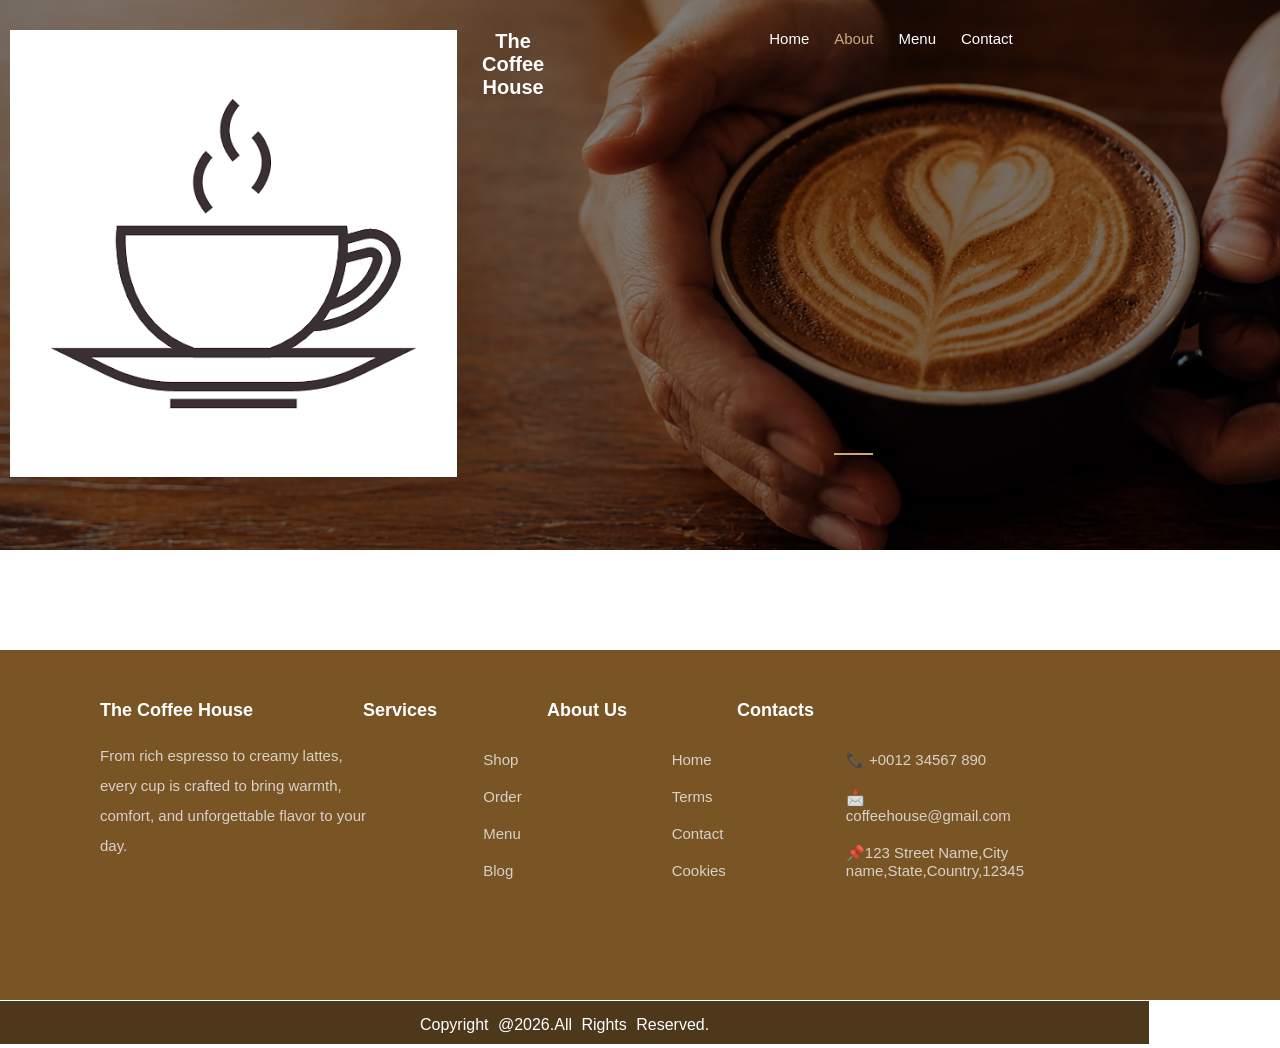
==== commit 534497ae: "update" ====
--- a/about.html
+++ b/about.html
@@ -15,7 +15,7 @@
     <nav class="navbar">
      <img src="images/navbar img.png" alt="" class="navimg">
    <h1 class="head1"> The Coffee House</h1>
-     <a href="index.html" > Home</a>
+     <a href="index.html"> Home</a>
      <a href="about.html"  class="active">About</a>
      <a href="menu.html">Menu</a>
      <a href="contact.html">Contact</a>
--- a/style.css
+++ b/style.css
@@ -19,7 +19,7 @@
     background-size: cover;
     background-repeat: no-repeat;
     background-position: center;
-    height: 500px;
+    height: 550px;
     width: 100%;
     margin-bottom: 100px;
  }
@@ -28,20 +28,19 @@
    text-align: center;
    padding-top: 30px;
    display: flex;
-   gap: 20px;
+   gap: 25px;
    padding-left: 10px;
  }
 
-  .navimg{
-    height: 30px;
-    width: 40px;
-  }
+ 
  .head1{
-  font-size: 25px;
+  font-size: 20px;
   color: white;
-   margin-right: 140px;
+   margin-right: 200px;
    font-family: "BabyNight", sans-serif;
- }
+   
+ }
+ 
  @font-face {
     font-family: "BabyNight";
     src: url("fonts/BabyNight.ttf");
@@ -145,7 +144,7 @@
    color: #3b2f2f;
    font-weight: bold;
     margin-left: 70px;
-    margin-top: 20px;
+    /* margin-top: 10px; */
     border-radius: 10px;
       box-shadow: 0px 0px 10px aliceblue;
       border: 2px solid aliceblue; 
@@ -159,7 +158,7 @@
    color: #3b2f2f;
    font-weight: bold;
     margin-left: 10px;
-    margin-top: 20px;
+    /* margin-top: 20px; */
     border-radius: 10px;
      box-shadow: 0px 0px 10px aliceblue;
       border: 2px solid aliceblue;
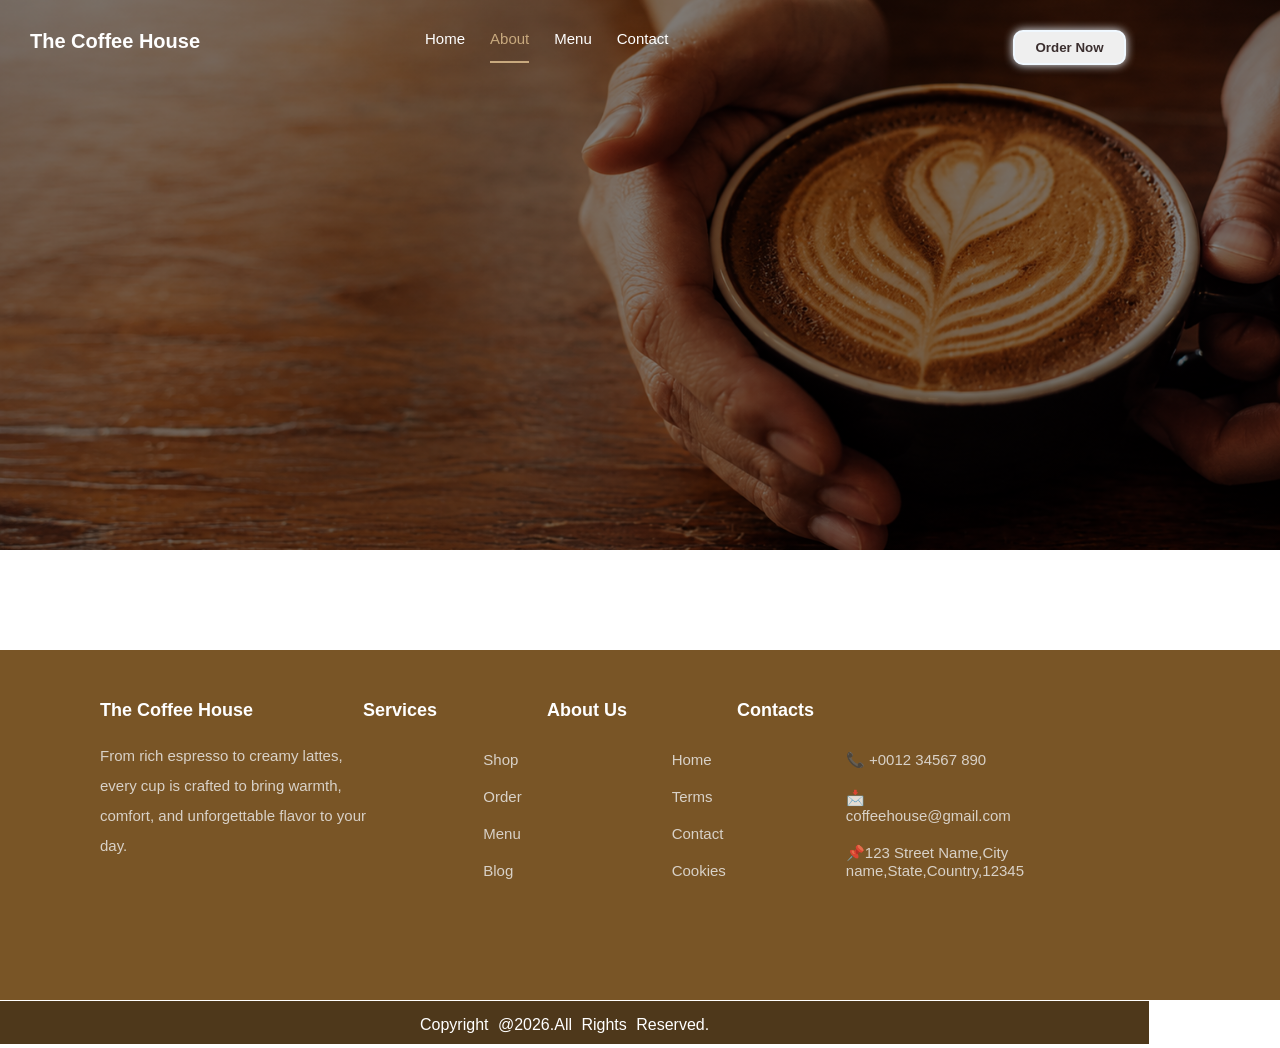
==== commit ea902b1c: "update" ====
--- a/about.html
+++ b/about.html
@@ -13,7 +13,6 @@
    
    <div class="div1">
     <nav class="navbar">
-     <img src="images/navbar img.png" alt="" class="navimg">
    <h1 class="head1"> The Coffee House</h1>
      <a href="index.html"> Home</a>
      <a href="about.html"  class="active">About</a>
--- a/style.css
+++ b/style.css
@@ -37,6 +37,7 @@
   font-size: 20px;
   color: white;
    margin-right: 200px;
+   margin-left: 20px;
    font-family: "BabyNight", sans-serif;
    
  }
@@ -305,6 +306,7 @@
   
   /* section 2 end  */
   /* section 3 start */
+
 
   .head5{
     color: #795526;
